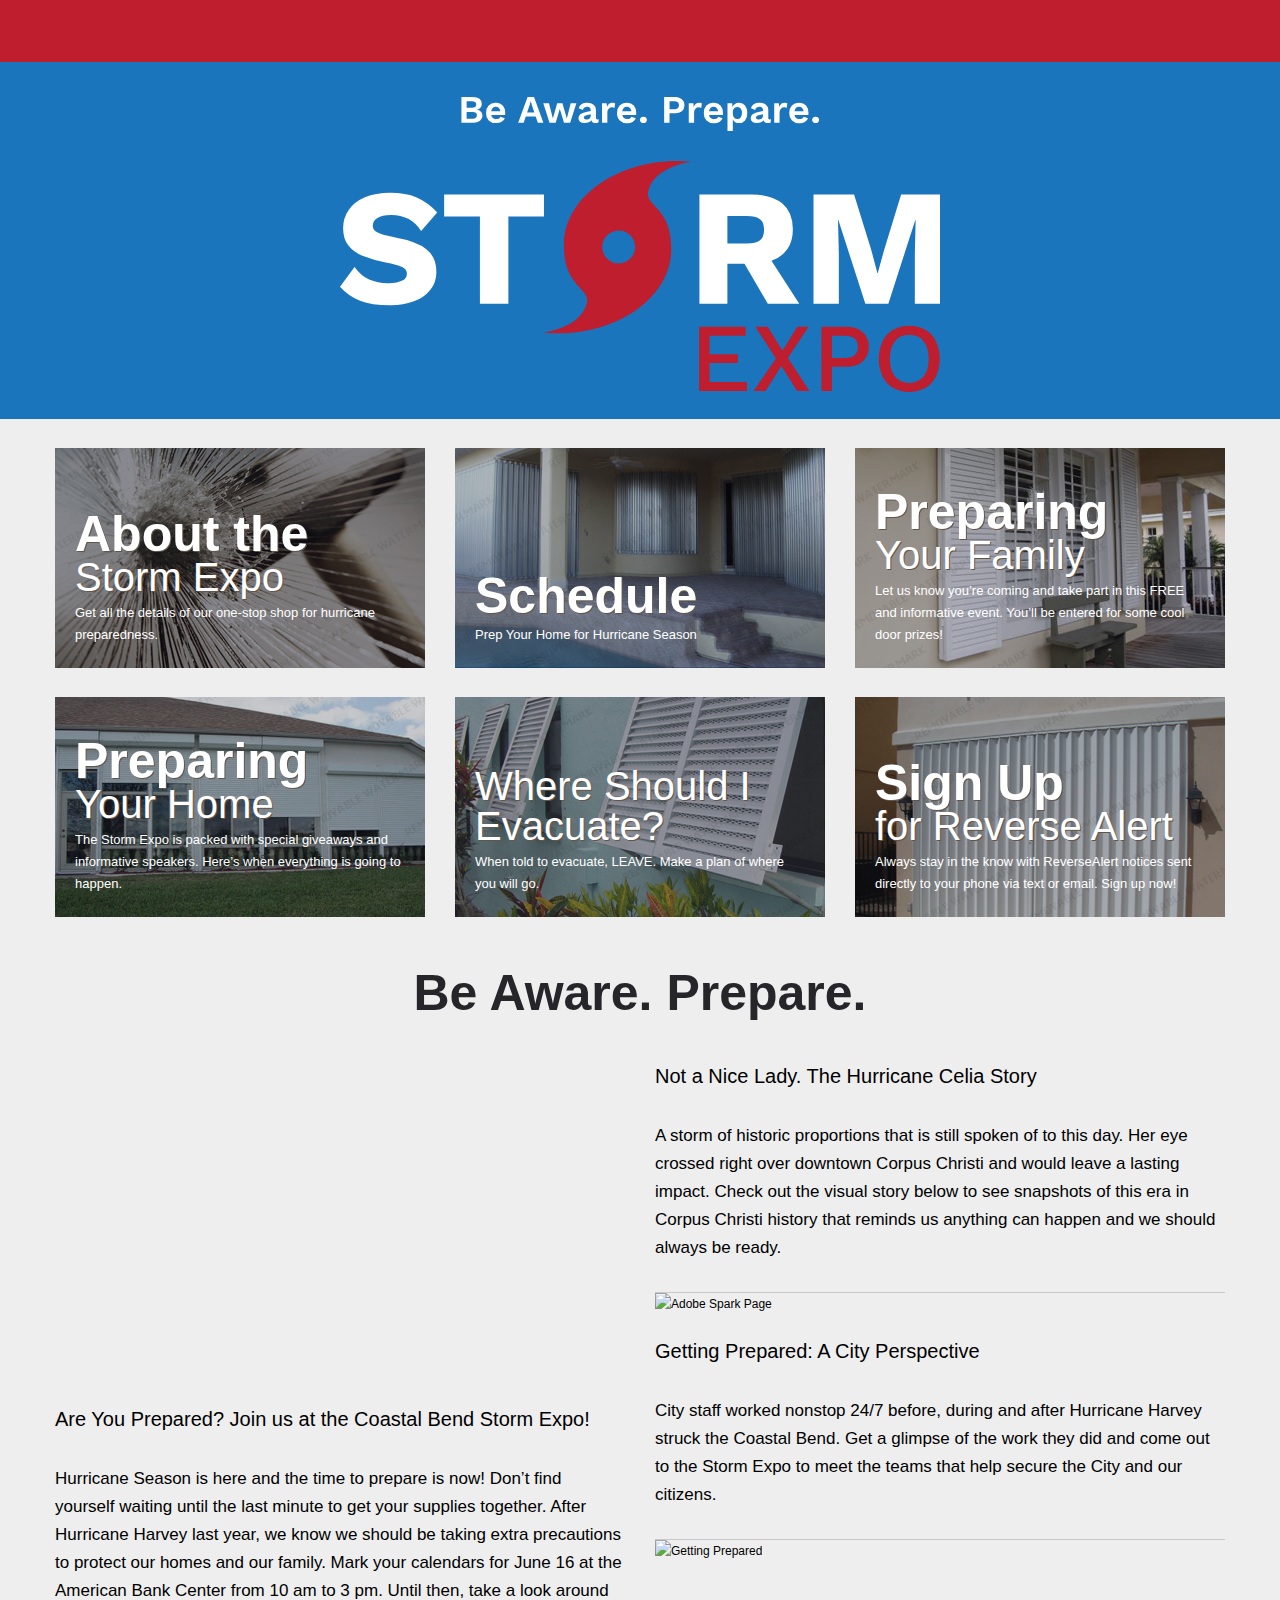
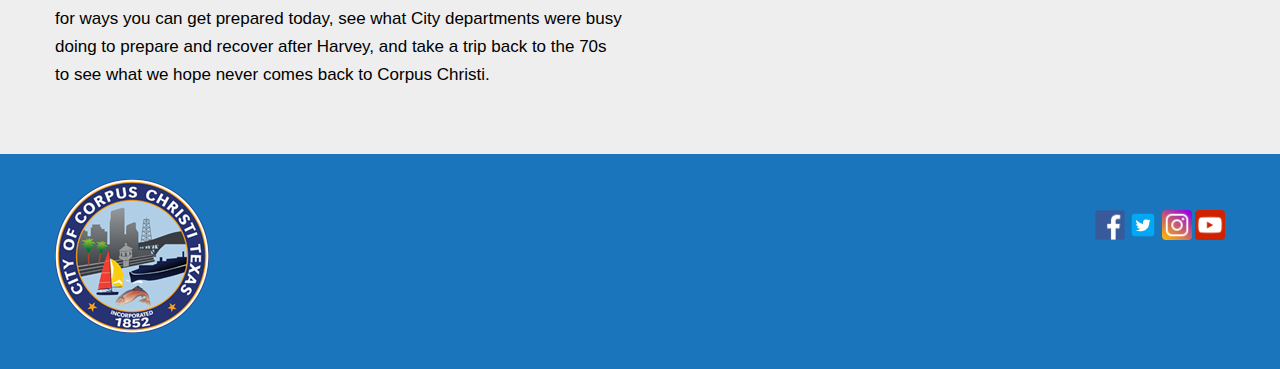
==== index.html @ e353ff1c "fads" ====
<!DOCTYPE html>
<html lang="en">

<head>
    <title>Home</title>
    <meta charset="utf-8">
    <meta name="format-detection" content="telephone=no" />
    <link rel="icon" href="http://www.cctexas.com/favicon/favicon-32x32.png" type="image/x-icon">
    <link rel="shortcut icon" href="http://www.cctexas.com/favicon/favicon-32x32.png" type="image/x-icon" />
    <link rel="stylesheet" href="style.css">
    <link rel="stylesheet" href="css/banner.css">
    <link rel="stylesheet" href="superfish.css">
    <!-- <link rel="stylesheet" href="stuck.css"> -->
    <script src="jquery.js"></script>
    <script src="jquery-migrate-1.2.1.js"></script>
    <script src="jquery.easing.1.3.js"></script>
    <script src="script.js"></script>
    <script src="superfish.js"></script>
    <script src="jquery.mobilemenu.js"></script>
    <script src="jquery.equalheights.js"></script>
    <script src="jquery.ui.totop.js"></script>
    <script src="tmStickUp.js"></script>
    
    

     <script src="all.js"></script>
    <!--[if lt IE 8]>
        <div style=' clear: both; text-align:center; position: relative;'>
            <a href="http://windows.microsoft.com/en-US/internet-explorer/products/ie/home?ocid=ie6_countdown_bannercode">
                <img src="http://storage.ie6countdown.com/assets/100/images/banners/warning_bar_0000_us.jpg" border="0" height="42" width="820" alt="You are using an outdated browser. For a faster, safer browsing experience, upgrade for free today." />
            </a>
        </div>
        <![endif]-->
    <!--[if lt IE 9]>
        <script src="js/html5shiv.js"></script>
        <link rel="stylesheet" type="text/css" media="screen" href="css/ie.css">
        <![endif]-->
</head>
<body class="page-1">
    <!--==============================header=================================-->
    <header>

        <div class="h-top" id="stuck_container">
            <div class="container">
                <div class="row">
                    <div class="grid_12">
<!--                        <img src="top-logo.png" class="toplogo" />-->
                        <nav>
                            <ul class="sf-menu">

                      <!--           <li><a href="index-2.html">Schedule</a></li>
                                <li><a href="index-3.html">Register</a></li>
                                <li><a href="index-3.html">Become an Exhibitor</a></li>
                                <li><a href="index-3.html">Booth Info</a></li> -->
                                <!-- <li><a href="index-4.html">Contacts</a></li> -->
                            </ul>
                        </nav>
                    </div>
                </div>
            </div>
        </div>
        <div class="h-bot">

               <div style="  max-width: 600px; margin: auto; margin-top: -72px;">
                <a href="/"><img src="svglogo.svg" alt="Image description." /></a>
            </div>
                </header>
    <!--=======content================================-->
    <section class="content">
        <div class="container">
            <div class="row block-1">
                <div class="grid_4 box-1 maxheight">
                    <img src="page-1_img-1.jpg" alt="">
                    <div class="inside">
                        <div class="title-3">About the <span>Storm Expo </span></div>
                        <div>Get all the details of our one-stop shop for hurricane preparedness.</div>
                        <a href="about-the-storm-expo.html" class="btn">Read more</a>
                    </div>
                </div>
                <div class="grid_4 box-1 maxheight">
                    <img src="page-1_img-2.jpg" alt="">
                    <div class="inside">
                        <div class="title-3">Schedule  <span></span></div>
                        <div>Prep Your Home for Hurricane Season</div>
                        <a href="schedule.html" class="btn">Read more</a>
                    </div>
                </div>
                <div class="grid_4 box-1 maxheight">
                    <img src="page-1_img-3.jpg" alt="">
                    <div class="inside">
                        <div class="title-3">Preparing     <span>Your Family</span></div>
                        <!-- Do you have everything you need for this hurricane season? -->
                        <div> Let us know you’re coming and take part in this FREE and informative event. You’ll be entered for some cool door prizes!</div>
                        <a href="preparing-your-family.html" class="btn">Read more</a>
                    </div>
                </div>
                <div class="grid_4 box-1 maxheight">
                    <img src="page-1_img-4.jpg" alt="">
                    <div class="inside">
                        <div class="title-3">Preparing <span> Your Home </span></div>
                        <div>The Storm Expo is packed with special giveaways and informative speakers. Here’s when everything is going to happen.</div>
                        <a href="preparing-your-home.html" class="btn">Read more</a>
                    </div>
                </div>
                <div class="test"></div>
                <div class="grid_4 box-1 maxheight">
                    <img src="page-1_img-5.jpg" alt="">
                    <div class="inside">
                        <div class="title-3"><span>Where Should  I Evacuate? </span></div>
                        <div>When told to evacuate, LEAVE. Make a plan of where you will go.</div>
                        <a href="where-should-i-evacuate.html" class="btn">Read more</a>
                    </div>
                </div>
                <div class="grid_4 box-1 maxheight">
                    <img src="page-1_img-6.jpg" alt="">
                    <div class="inside">
                        <div class="title-3">Sign Up <span>for Reverse Alert </span></div>
                        <div>Always stay in the know with ReverseAlert notices sent directly to your phone via text or email. Sign up now!</div>
                        <a href="https://member.everbridge.net/index/892807736721537#/overview" class="btn">Read more</a>
                    </div>
                </div>
            </div>
            <div class="row">
                <div class="grid_12">
                    <h2>Be Aware. Prepare.</h2>
                </div>
                <div class="grid_6">

<iframe width="560" height="315" src="https://www.youtube.com/embed/M7ZDEaUZaE8" frameborder="0" allow="autoplay; encrypted-media" allowfullscreen></iframe>
                    <div class="text-2" style="font-size:  20px;"><br>Are You Prepared? Join us at the Coastal Bend Storm Expo!</div>
                    <div class="text-2">  <br>Hurricane Season is here and the time to prepare is now! Don’t find yourself waiting until the last minute to get your supplies together. After Hurricane Harvey last year, we know we should be taking extra precautions to protect our homes and our family. Mark your calendars for June 16 at the American Bank Center from 10 am to 3 pm. Until then, take a look around for ways you can get prepared today, see what City departments were busy doing to prepare and recover after Harvey, and take a trip back to the 70s to see what we hope never comes back to Corpus Christi.

 </div>
                    <!-- <a href="#" class="btn">Read more</a> -->
                </div>
                <div class="grid_6 top-1">
                     <div class="text-2" style="font-size:  20px;">Not a Nice Lady. The Hurricane Celia Story</div>
                    <div class="text-2"><br>A storm of historic proportions that is still spoken of to this day. Her eye crossed right over downtown Corpus Christi and would leave a lasting impact. Check out the visual story below to see snapshots of this era in Corpus Christi history that reminds us anything can happen and we should always be ready.</div>
                 <br>
                    <div class="bord-1"></div>

                    <script id="asp-embed-script" data-zindex="1000000" type="text/javascript" charset="utf-8" src="https://spark.adobe.com/page-embed.js"></script><a class="asp-embed-link" href="https://spark.adobe.com/page/d93nV3xFquW33/" target="_blank"><img src="https://spark.adobe.com/page/d93nV3xFquW33/embed.jpg?buster=1527791159314" alt="Adobe Spark Page" style="width:100%" border="0" /></a>

                    <br><br>

                       <div class="text-2" style="font-size:  20px;">Getting Prepared: A City Perspective</div>
                    <div class="text-2"><br>City staff worked nonstop 24/7 before, during and after Hurricane Harvey struck the Coastal Bend. Get a glimpse of the work they did and come out to the Storm Expo to meet the teams that help secure the City and our citizens.</div>
                 <br>
                    <div class="bord-1"></div>
                    <script id="asp-embed-script" data-zindex="1000000" type="text/javascript" charset="utf-8" src="https://spark.adobe.com/page-embed.js"></script><a class="asp-embed-link" href="https://spark.adobe.com/page/zUa43ykpiV6RG/" target="_blank"><img src="https://spark.adobe.com/page/zUa43ykpiV6RG/embed.jpg?buster=1527803404129" alt="Getting Prepared" style="width:100%" border="0" /></a>

 
                    <!-- <a href="#" class="btn">Read more</a> -->
                </div>
            </div>
        </div>
    </section>
    <!--=======footer=================================-->
    <footer>
        <div class="container">
            <div class="row">
                <div class="grid_12">
                    <div class="fright">
                        <ul class="f-list" >
              <!--               <li class="current"><a href="index.html">Schedule</a></li>
                            <li><a href="index-1.html">Register</a></li>
                            <li><a href="index-2.html">Become an Exhibitor</a></li>
                            <li><a href="index-3.html">Booth Info</a></li> -->
                            
                        </ul>
                        <ul class="social-icons clearfix">
                            <img style="width: 30px; height:  30px;" src="2000px-F_icon.svg.png">
                            <img style="width: 30px; height:  30px;" src="twitter-icon.png">
                            <img style="width: 30px; height:  30px;" src="instagram-icon.png">
                            <img style="width: 30px; height:  30px;" src="youtube-icon.png">

                            <!-- <img src="facebook-icon.png"> -->
                         <!--    <li><a class="facebook" href="#"><i class="fa fa-facebook"></i></a></li>
                            <li><a class="twitter" href="#"><i class="fa fa-twitter"></i></a></li>
                            <li><a class="rss" href="#"><i class="fa fa-rss"></i></a></li> -->
                        </ul>
                    </div>
                    <div class="fleft">
                        <div class="footerlogo"></div>
                    </div>
                </div>
            </div>
        </div>
        </div>
    </footer>

</html>
---- style.css ----
@import "grid.css";
@import "font-awesome.css";
/*@import url(//fonts.googleapis.com/css?family=Roboto:400,100,300,400,400italic,500,700,900);*/

:root {
  --blue: #1b75bc;
  --red: #be1e2d;
}
html,
body {
  background: #1b75bc;
  font: 12px/22px Arial, sans-serif;
  font-family: 'Roboto', sans-serif;
  color: #000;
  min-width: 300px;
}
* {
  -webkit-text-size-adjust: none;
}
a {
  color: inherit;
  text-decoration: none;
  -webkit-transition: all 0.6s ease;
  transition: all 0.6s ease;
}
a:hover {
  text-decoration: none;
}
a[href^="tel:"] {
  color: inherit;
  text-decoration: none;
}
.a-hov {
  transition: all 0.4s ease;
}
.a-hov:hover {
  color: #a47d4b;
}
.text-2 a:hover {
  color: #262529;
}
ul li a {
  transition: all 0.4s ease;
}
h2 {
  text-align: center;
  font-size: 50px;
  line-height: 40px;
  font-weight: bolder;
  color: #262529;
  padding-top: 53px;
  padding-bottom: 49px;
}
.title-1 {
  font-size: 70px;
  line-height: 74px;
  font-weight: 300;
  color: #fff;
  text-shadow: 1px 1px #625649;
}
.title-1 span {
  color: #dbb686;
}
.title-2 {
  font-size: 50px;
  line-height: 54px;
  font-weight: 300;
  color: #fff;
  text-shadow: 1px 1px #625649;
}
.title-3 {
  font-size: 50px;
  line-height: 46px;
  font-weight: 700;
  color: #fff;
  text-shadow: 1px 1px #625649;
  padding-bottom: 5px;
}
.title-3 span {
  font-weight: bold;
  font-size: 40px;
  line-height: 40px;
  display: block;
  font-weight: 300;
}
.text-1 {
  color: #262529;
}
.text-2 {
  font-size: 17px;
  line-height: 28px;
  color: #000;
  padding-bottom: 4px;
}
.link {
  display: inline-block;
  color: #a47d4b;
  margin-top: 8px;
}
.link:hover {
  text-decoration: underline;
}
.title-1 + .title-2 {
  margin-top: 11px;
}
p + .text-2 {
  padding-top: 20px;
}
.page-1 h2 {
  padding-top: 56px;
  padding-bottom: 49px;
}
img + .text-2 {
  padding-top: 21px;
}
.text-2 + .text-1 {
  margin-top: -7px;
}
.btn {
  display: inline-block;
  transition: all 0.4s ease;
  padding: 15px 17px;
  line-height: 19px;
  color: #fff;
  font-size: 17px;
  font-weight: 900;
  vertical-align: middle;
  text-align: center;
  text-shadow: 1px 1px #92422c;
  background: var(--blue);
  margin-top: 25px;
}
.btn:hover {
  background: var(--red);
  /* text-shadow: 1px 1px #262529; */
}
.list li {
  margin-top: 19px;
}
.list li a {
  color: #262529;
  padding-left: 16px;
  position: relative;
  font-size: 14px;
}
.list li a:after {
  position: absolute;
  content: "\f101";
  font-size: 14px;
  color: #777777;
  left: 0px;
  top: 3px;
  display: inline-block;
  font-family: FontAwesome;
  font-style: normal;
  font-weight: normal;
  line-height: 1;
  -webkit-font-smoothing: antialiased;
  -moz-osx-font-smoothing: grayscale;
  -webkit-transition: all 0.6s ease;
  transition: all 0.6s ease;
}
.list li + li {
  margin-top: 8px;
}
.list li a:hover {
  color: #a47d4b;
}
.list li a:hover:after {
  color: #a47d4b;
}
/*auxiliary*/
.img-ind {
  float: left;
  margin-right: 29px;
  margin-top: 8px;
}
.wrapper {
  width: 100%;
  position: relative;
}
.extra-wrap {
  overflow: hidden;
}
.grid_inside {
  margin: 0 -10px;
}
.aligncenter {
  text-align: center !important;
}
.alignleft {
  text-align: left !important;
}
.it {
  font-style: italic;
  display: inline-block;
}
.fleft {
  float: left;
}
.fright {
  float: right;
}
.h-underline:hover {
  text-decoration: underline;
}
.underline {
  text-decoration: underline;
}
.upp {
  text-transform: uppercase;
}
.transition {
  transition: all 0.4s ease;
}
.clearfix {
  *zoom: 1;
}
.clearfix:before,
.clearfix:after {
  display: table;
  content: "";
  line-height: 0;
}
.clearfix:after {
  clear: both;
}
.pad-left {
  padding-left: 30px;
}
p {
  padding-bottom: 22px;
}
.bord-1 {
  border-bottom: 1px solid #c9c9c9;
  padding-top: 4px;
}
.bord-1 + .text-2 {
  padding-top: 21px;
}
/************Header************/

.toplogo{
    
    width: 200px;
    padding-top: 16px;
}

.footerlogo{
    background-image: url(footer-logo.png); 
      margin-top: 25px;
  
    width: 160px;
    height: 160px;
    
    background-repeat: no-repeat;
}
header {
  /*background: url(bg-1.jpg) center 0 no-repeat;*/
  /*background: url(tropical-cyclone-catarina-1167137_1920.jpg) center 0 no-repeat;*/

  background: url(giphy-downsized-large.gif) center   no-repeat;
/*    background-position: 0px;*/
   
/*    background-position-y: top;*/
/*    background-position-y: bottom;*/
/*    background-position-y: right;*/
/*    background-position-y: left;*/
/*    background-position: top 45px bottom 0px;*/
     
  background-size: 100% auto;
}
.h-top {
  /*background: url(opac-1.png) 0 0 repeat;*/
  padding-bottom: 24px;
background-color: #be1e2d;
  .transition: all .4s ease;
}
.h-bot {
  height: 100px;
  text-align: center;
   padding-top: 107px; 
   padding-bottom: 150px; 
  /*margin-top: -700px;*/
}
h1 { transition: all .4s ease;}
h1,
.f-logo {
  display: block;
  margin-top: 18px;
  float: left;
  font-weight: 900;
  font-size: 54px;
  line-height: 52px;
  color: #fff;
}
h1 span,
.f-logo span {
  display: block;
  font-size: 30px;
  line-height: 30px;
  text-transform: uppercase;
  font-weight: 300;
}
.isStuck h1 {
  height: 0;
  overflow: hidden;
}
.isStuck nav {
  float: none;
  width: 100%;
  text-align: center;
  margin-top: 5px;
}
.isStuck.h-top {
  padding-bottom: 5px;
}
/************Content***********/
.content {
  background: #eeeeee;
  padding-bottom: 61px;
}
.block-1 {
  /*margin-top: -142px;*/
  margin-top: 0;
}
.box-1 {
  margin-top: 29px;
  position: relative;
  overflow: hidden;
}
.box-1 img {
  width: 100%;
}
.box-1 .inside {
  position: absolute;
  bottom: -77px;
  left: 0;
  right: 0;
  padding: 0 20px 20px 20px;
  font-size: 13px;
  line-height: 22px;
  color: #fff;
  -webkit-transition: all 0.6s ease;
  transition: all 0.6s ease;
}
.box-1 .inside .btn {
  margin-top: 28px;
  border: 1px solid #fff;
  vertical-align: middle;
  text-align: center;
  text-shadow: 1px 1px #92422c;
  /*background: #be1e2d;*/
  background: #1b75bc;
}
.box-1 .inside .btn:hover {
  box-shadow: 4px 4px 4px 1px #92422c;
  text-shadow: 3px 3px #92422c;
}
.box-1 .inside .title-3,
.box-1 .inside .title-3 span {
  -webkit-transition: all 0.6s ease;
  transition: all 0.6s ease;
}
.box-1 .abs {
  content: '';
  position: absolute;
  left: 0px;
  right: 0px;
  bottom: 0px;
  top: 500px;
  /*background: #1b75bc;*/
  background: #be1e2d;
  transition: top .9s ease;
}
.box-1:hover .inside {
  bottom: 0px;
}
.box-1:hover .inside .title-3,
.box-1:hover .inside .title-3 span {
  display: inline-block;
  font-weight: 500;
  font-size: 30px;
  line-height: 38px;
}
.box-1:hover .abs {
  top: 0px;
}
.testimonial_item {
  padding-left: 19px;
  font-size: 12px;
  line-height: 22px;
  color: #777777;
  font-style: italic;
  position: relative;
  padding-top: 30px;
}
.testimonial_item:after {
  content: "“";
  position: absolute;
  left: 0px;
  top: 0px;
  font-size: 72px;
  line-height: 72px;
  color: #a47d4b;
  font-style: normal;
}
.testimonial_item .text-2 {
  font-style: normal;
  padding-top: 10px;
}
.testimonial_item + .testimonial_item {
  margin-top: 18px;
}
.box-2 img {
  width: 100%;
}
.products {
  margin-top: -15px;
}
.products > div {
  margin-top: 23px;
}
.projects {
  margin-top: -33px;
}
.projects > .proj_item {
  margin-top: 33px;
}
/************Footer************/
footer {
  padding-bottom: 30px;
}
.f-logo {
  color: #fff;
  margin-top: 52px;
  margin-bottom: 3px;
  float: none;
}
.f-logo span {
  font-weight: 400;
}
.f-list {
  margin-top: 56px;
}
.f-list li {
  display: inline-block;
  font-size: 20px;
  line-height: 25px;
  color: #262529;
  margin-left: 22px;
  font-weight: 400;
}
.f-list li.current,
.f-list a:hover {
  text-decoration: underline;
}
.social-icons {
  text-align: right;
  position: relative;
  margin-top: 22px;
}
.social-icons li {
  display: inline-block;
  margin-left: 7px;
}
.social-icons a {
  text-decoration: none;
  display: block;
  transition: all 0.2s ease-out;
  width: 50px;
  height: 50px;
  text-align: center;
  background: var(--red);
}
.social-icons li i {
  line-height: 52px;
  font-size: 30px;
  color: #fff;
  vertical-align: middle;
  display: inline-block;
  /* text-shadow: 1px 1px #252428; */
}
.social-icons li:hover a {
  background: var(--blue);
  transform: scale(-1, 1);
  -ms-transform: scale(-1, 1);
  -webkit-transform: scale(-1, 1);
}
.social-icons li:hover a i {
  transform: scale(-1, 1);
  -ms-transform: scale(-1, 1);
  -webkit-transform: scale(-1, 1);
  /* text-shadow: 1px 1px #92422c; */
}
/*toTop*/
#toTop {
  display: none;
  text-decoration: none;
  position: fixed;
  cursor: pointer;
  overflow: hidden;
  width: 28px;
  height: 18px;
  border: none;
  z-index: 20;
  margin-right: -670px !important;
  right: 50%;
  bottom: 20px;
  color: #bb5539;
}
#toTop:after {
  content: "\f077";
  display: inline-block;
  font-family: FontAwesome;
  font-style: normal;
  font-weight: normal;
  line-height: 18px;
  font-size: 32px;
  -webkit-font-smoothing: antialiased;
  -moz-osx-font-smoothing: grayscale;
  position: relative;
  transition: all 0s ease;
  color: inherit;
}
#toTop:hover {
  color: #2f2e33;
}
#toTop:active,
#toTop:focus {
  outline: none;
}
/*touch-touch*/
.magnifier {
  position: relative;
  display: block;
  background: url(magnifier.png) center center no-repeat #000000;
  margin-bottom: 23px;
}
.magnifier img {
  -webkit-transition: all 0.5s ease;
  -moz-transition: all 0.5s ease;
  -o-transition: all 0.5s ease;
  transition: all 0.5s ease;
}
.magnifier:hover img {
  opacity: 0.4;
}
/*contacts*/
.map_wrapper .address {
  margin-top: 3px;
  width: 100%;
  float: left;
}
.map_wrapper .address .fleft:first-child {
  width: 200px;
  color: #262529;
}
.map_wrapper .address .fleft {
  min-width: 200px;
}
.map_wrapper .address .fleft i {
  font-size: 30px;
  line-height: 30px;
  color: #ae8c61;
  float: left;
  margin-right: 14px;
  margin-top: 4px;
}
.map_wrapper .address + .address {
  margin-top: 14px;
}
.map_wrapper .address span {
  display: inline-block;
  width: 66px;
  margin-left: 3px;
}
.map_wrapper .address span.e-mail {
  display: inline-block;
  width: auto;
}
.map_wrapper .address span.e-mail a {
  display: inline-block;
  margin-left: 13px;
  color: #a47d4b;
}
.map_wrapper .address span.e-mail a:hover {
  text-decoration: underline;
}
.map_wrapper dt {
  padding-bottom: 16px;
}
.map_wrapper dl.address dd span {
  text-align: left;
}
#map_canvas {
  width: 100%;
  height: 499px;
  margin-top: 6px;
  margin-bottom: 25px;
}
#contact-form {
  position: relative;
  margin-top: 8px;
}
#contact-form label {
  display: inline-block;
  position: relative;
  min-height: 60px;
  width: 100%;
}
#contact-form label input,
#contact-form label textarea {
  -webkit-box-sizing: border-box;
  -moz-box-sizing: border-box;
  -ms-box-sizing: border-box;
  -o-box-sizing: border-box;
  box-sizing: border-box;
  position: relative;
  float: left;
  border-radius: 0;
  outline: none;
  box-shadow: none;
  width: 100%;
  font: 12px/18px Arial, sans-serif;
  font-family: 'Roboto', sans-serif;
  color: #777777;
  background: #ffffff;
  border: 1px solid #cbcbcb;
  -webkit-appearance: none;
}
#contact-form label input {
  height: 47px;
  padding: 14px 7px 13px 14px;
  outline: none;
  width: 100%;
}
#contact-form label textarea {
  height: 458px;
  overflow: auto;
  width: 100%;
  padding: 14px 7px 13px 14px;
  margin: 0px;
  resize: none;
}
.form_buttons a {
  margin-top: 31px;
  float: right;
}
#contact-form span {
  display: block;
}
#contact-form ._placeholder {
  position: absolute;
  /*!*/
  left: 0;
  right: 0;
  top: 0;
  bottom: 0;
  cursor: text;
  width: 100% !important;
  padding: 14px 7px 13px 14px;
  opacity: .99;
  display: block;
  width: 100%;
  font: 12px/18px Arial, sans-serif;
  font-family: 'Roboto', sans-serif;
  color: #777777;
  -webkit-box-sizing: border-box;
  -moz-box-sizing: border-box;
  -ms-box-sizing: border-box;
  -o-box-sizing: border-box;
  box-sizing: border-box;
}
#contact-form ._placeholder.focused {
  opacity: .4;
}
#contact-form ._placeholder.hidden {
  display: none;
}
#contact-form .message {
  width: 100%;
}
#contact-form .error-message,
#contact-form .empty-message {
  height: 0;
  overflow: hidden;
  font: 10px/20px Arial;
  -webkit-transition: 0.3s ease-in height;
  -moz-transition: 0.3s ease-in height;
  -o-transition: 0.3s ease-in height;
  transition: 0.3s ease-in height;
  position: absolute;
  right: 10px;
  top: 0;
}
#contact-form .message .error-message,
#contact-form .message .empty-message {
  right: 3px;
}
#contact-form .invalid .error-message,
#contact-form .empty .empty-message {
  height: 20px;
}
#contact-form .success-message {
  position: absolute;
  overflow: hidden;
  height: 0;
  left: 0;
  top: 0;
  -webkit-box-sizing: border-box;
  -moz-box-sizing: border-box;
  box-sizing: border-box;
  -webkit-box-shadow: none;
  -moz-box-shadow: none;
  box-shadow: none;
  z-index: 10;
  text-align: center;
  -webkit-transition: all 0.7s linear;
  -moz-transition: all 0.7s linear;
  -o-transition: all 0.7s linear;
  transition: all 0.7s linear;
  padding: 0px 0;
  width: 100%;
  font: 12px/18px Arial, sans-serif;
  font-family: 'Roboto', sans-serif;
  color: #777777;
  background: #ffffff;
}
#contact-form.success .success-message {
  padding: 84px 0;
  border: 1px solid #cbcbcb;
  -webkit-transition: all 0.7s linear;
  -moz-transition: all 0.7s linear;
  -o-transition: all 0.7s linear;
  transition: all 0.7s linear;
}
/*--- contact_form end------*/
@media only screen and (max-width: 995px) {
  #contact-form label {
    display: block;
    width: 100%;
  }
  #contact-form label textarea {
    width: 100%;
  }
  #contact-form fieldset.fleft {
    width: 100%;
  }
  #contact-form fieldset.fright {
    width: 100%;
  }
  #map_canvas {
    width: 100%;
  }
  #contact-form .error-message,
  #contact-form .empty-message {
    right: 3px;
  }
  .map_wrapper .address span {
    width: 70px;
  }
}
@media only screen and (max-width: 767px) {
  #contact-form .success {
    left: 0;
    right: 0;
  }
  #contact-form label textarea {
    height: 200px;
  }
  #contact-form label.message ._placeholder {
    height: 200px;
  }
  #map_canvas {
    height: 200px;
  }
}
/*==================================RESPONSIVE LAYOUTS===============================================*/
@media (min-width: 1220px) {
  .container {
    padding: 0;
  }
}
@media only screen and (max-width: 1400px) {
  header {
    background-size: auto auto;
  }
}
@media only screen and (max-width: 1220px) {
  .box-1 {
    width: 46% !important;
    margin-left: 2%;
    margin-right: 2%;
  }
  .img-ind {
    margin-bottom: 20px;
  }
}
@media only screen and (max-width: 995px) {
  .w1 {
    width: 45%;
  }
}
@media only screen and (max-width: 767px) {
  .box-1 {
    width: 100% !important;
    margin-left: 0;
    margin-right: 0;
  }
  .title-1 {
    font-size: 37px;
    line-height: 39px;
  }
  .title-2 {
    font-size: 30px;
    line-height: 34px;
  }
  .top-1 {
    margin-top: 40px;
  }
  .f-list li {
    margin-left: 10px;
  }
  .box-2 img {
    width: 46%;
    margin-right: 20px;
    float: left;
  }
  .box-2 .text-2 {
    padding-top: 0;
  }
  .box-2 + .box-2 {
    margin-top: 40px;
  }
  .products > div {
    margin-top: 35px;
  }
}
@media only screen and (max-width: 479px) {
  .title-3,
  .title-3 span,
  .box-1:hover .inside .title-3,
  .box-1:hover .inside .title-3 span {
    display: inline-block;
    font-weight: 500;
    font-size: 24px;
    line-height: 24px;
  }
  .box-1 .inside {
    font-size: 12px;
    line-height: 14px;
  }
  .box-1 .inside .btn {
    line-height: 30px;
    margin-top: 15px;
    padding: 1px 17px;
  }
  .box-1 .inside {
    bottom: -54px;
  }
  .f-list li {
    font-size: 12px;
  }
  .f-list li {
    margin-left: 5px;
  }
}
/*Core variables and mixins*/


.border {
      border: 1px solid #000;
}
GET | 302 | ? ms | GitHub.com
GET | 200 | ? ms

.test {
}

footer ul li a {
    color: white;
}
---- css/banner.css ----
.parallelogram {
	width: 100px;
	height: 50px;
	transform: skew(20deg);
	background: #555;
}
---- superfish.css ----
nav { 
	position:relative; 
    float: right;
	margin-top: 38px;
	transition: all .4s ease;
}

.sf-menu ul {position:absolute; top:-999px; display:none; transition:all .4s ease;}
.sf-menu li { 
	/*position:relative;*/
}
.sf-menu > li {float: left; }
	.sf-menu a {
		text-decoration: none;
		color: #fff;
	}
		.sf-menu a:hover {text-decoration: none;}

/*================================>> 1 Level <<========================================*/

.sf-menu > li > a {
	display: inline-block;
    position: relative;
	vertical-align: middle;
	line-height: 45px;
	font-size: 20px;
}


.sf-menu > li {
	display: block;
	position: relative;
	margin-left: 25px;
}

	.sf-menu > li > a:hover, 
	.sf-menu > li.current > a, 
	.sf-menu > li.sfHover > a {
		color: #dbb686;
	}

	.sf-menu > li > a.sf-with-ul:after {
		position: absolute;
		bottom: -1px;
		display: inline-block;
		content: "\f107";
		right: 50%;
		margin-right: -7px;
		font-family: FontAwesome;
		font-style: normal;
		font-weight: normal;
		line-height: 1;
		-moz-osx-font-smoothing: grayscale;
		text-decoration: none !important;
		height: 19px;
		overflow: hidden;
		width: 12px;
	}


/*================================>> 2 Level <<========================================*/

.sf-menu > li > ul, 
.sf-menu > li.sfHover > ul {
	left: -34px;
	top: 86px;
	width: 253px;
	z-index:99;
	text-align: left;
	background: #191a1f;
	padding-left: 0px;
	padding-right: 0px;
}

.sf-menu > li > ul li { 
	display: block;
}
.sf-menu > li > ul > li + li a {
	border-top: 1px solid #2c2d31;
}
.sf-menu > li > ul > li a {
	display: inline-block;
	line-height: 38px;
	font-size: 13px;
	display: block;
	position: relative;
	padding-left: 16px;
	padding-left: 16px;
}
.sf-menu li li a:hover, 
.sf-menu li.sfHover li.sfHover>a,
.sf-menu li li:hover span,
.sf-menu li.sfHover li.sfHover span { 
	text-decoration: none;
	color: #bb5539;
}
	.sf-menu > li > ul > li > a.sf-with-ul:after {
		position: absolute;
		top: 13px;
		display: inline-block;
		content: "\f107";
		right: 13px;
		font-family: FontAwesome;
		font-style: normal;
		font-weight: normal;
		line-height: 1;
		-webkit-font-smoothing: antialiased;
		-moz-osx-font-smoothing: grayscale;
		margin-left: 10px;
}
/*================================>> 3 Level <<========================================*/

.sf-menu li li ul {
	left: 0;
	top: 0px;
	z-index:99;
	text-align: left;
	position: relative;
}
.sf-menu li li li a { padding-left: 40px; border-top: 1px solid #2c2d31;}

/*==================================RESPONSIVE LAYOUTS===============================================*/

@media only screen and (max-width: 995px) {
	.sf-menu > li { margin-left: 0;}
	.sf-menu > li > a { padding: 0 10px;}
}

@media only screen and (max-width: 767px) {
	.sf-menu { display:none; }


	nav select {
		height: 32px;
		border: 1px solid #bb5539;
		font-size: 14px;
		line-height: 24px;
		color: #fff;
		background: #bb5539;
		width:100%;
	    outline: none;
		font-weight: normal;
		margin-bottom: 0px;
		margin-top: 10px;
		margin-bottom: 10px;
		font-weight: bold;
		padding-left: 10px;
		padding-right: 10px;
	}
	nav select option:first-child {
		color:#ffffff;
	}
	header nav, h1 {float: none;}
}

@media only screen and (max-width: 479px) {

}
---- stuck.css ----
#stuck_container {
	
		-webkit-transition: all 0.4s ease;
		-moz-transition: all 0.4s ease;
		-ms-transition: all 0.4s ease;
		-o-transition: all 0.4s ease;
		transition: all 0.4s ease;
}

.isStuck {
	
		-webkit-transition: all 0.2s ease;
		-moz-transition: all 0.2s ease;
		-ms-transition: all 0.2s ease;
		-o-transition: all 0.2s ease;
		transition: all 0.2s ease;
	box-shadow: 5px 1px 5px rgba(0,0,0,0.5);
}
.isStuck .menuBox {
	margin: 0;

	-webkit-transition: all 0.4s ease;
	-moz-transition: all 0.4s ease;
	-ms-transition: all 0.4s ease;
	-o-transition: all 0.4s ease;
	transition: all 0.4s ease;
}

@media (max-width: 767px) {
	#stuck_container {
		position: relative !important;
		box-shadow: none;
		
	}
	.pseudoStickyBlock {
		height: 0 !important;
	}
}
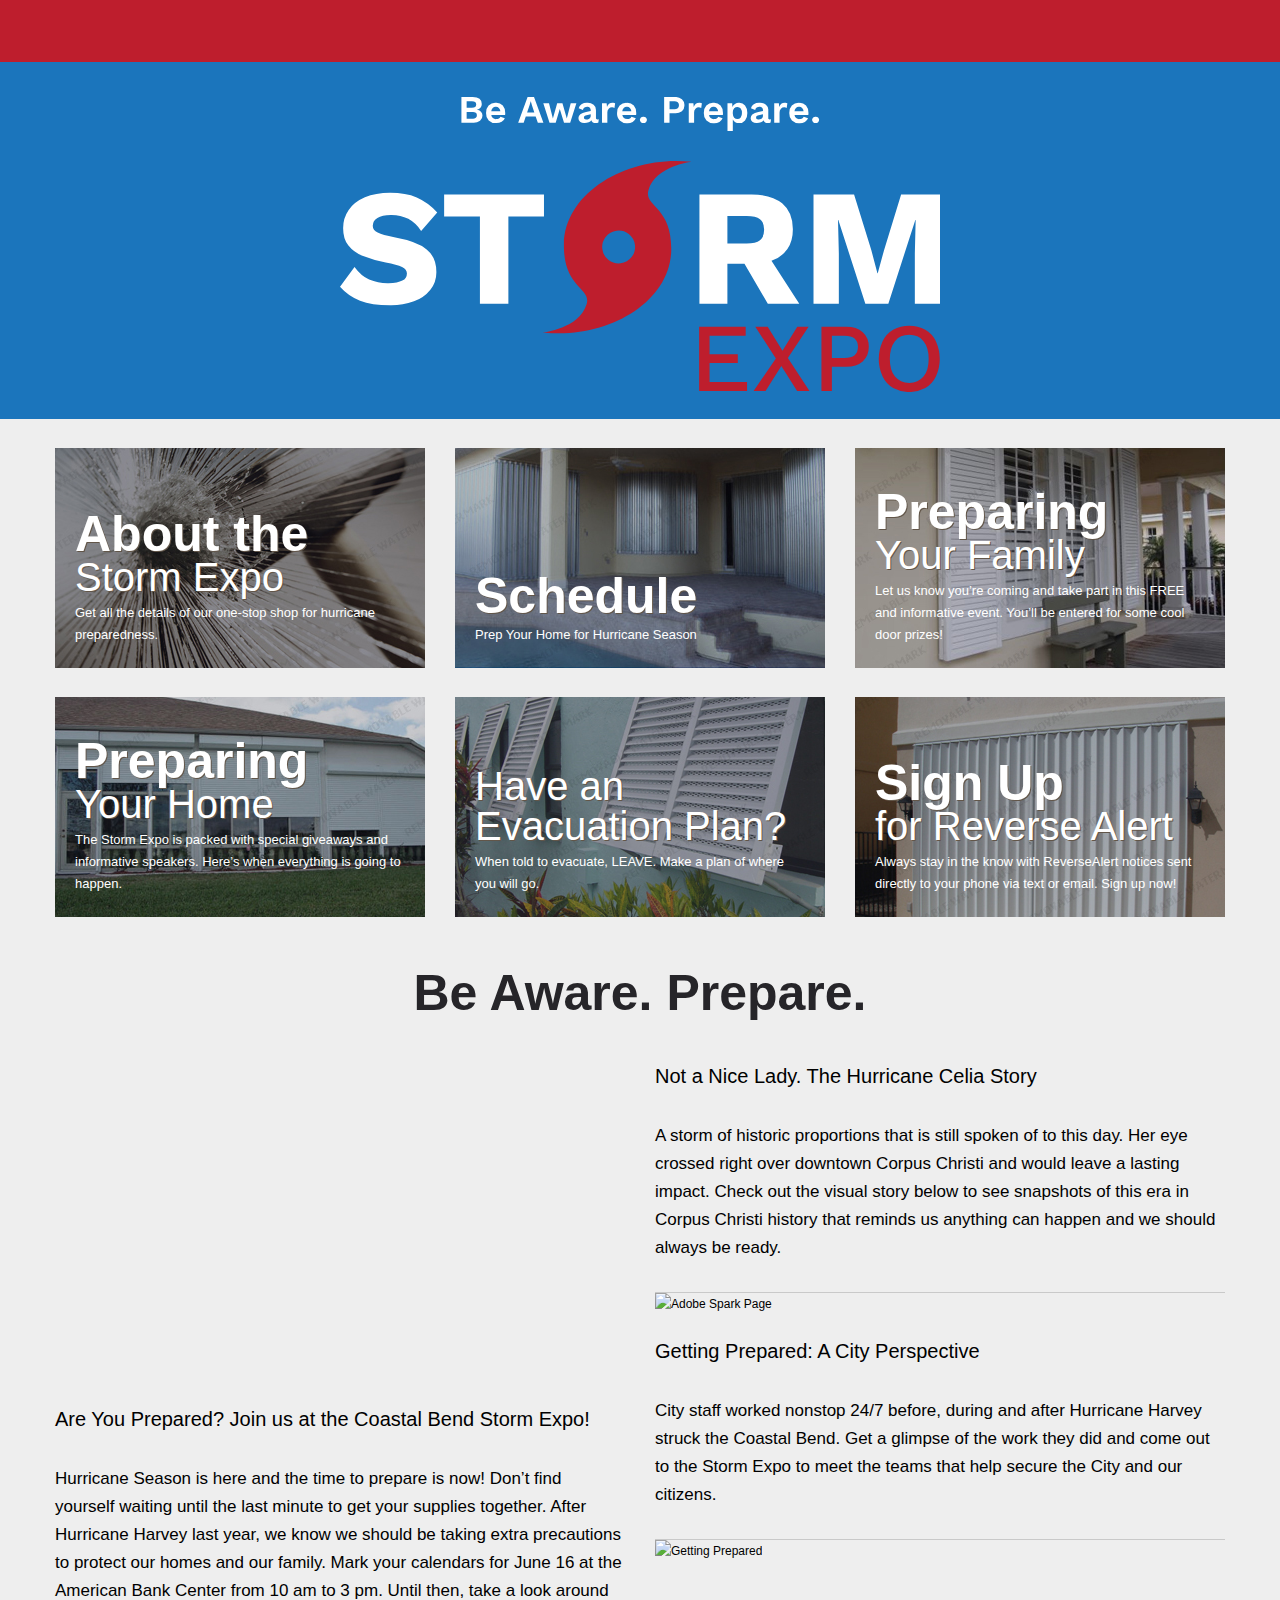
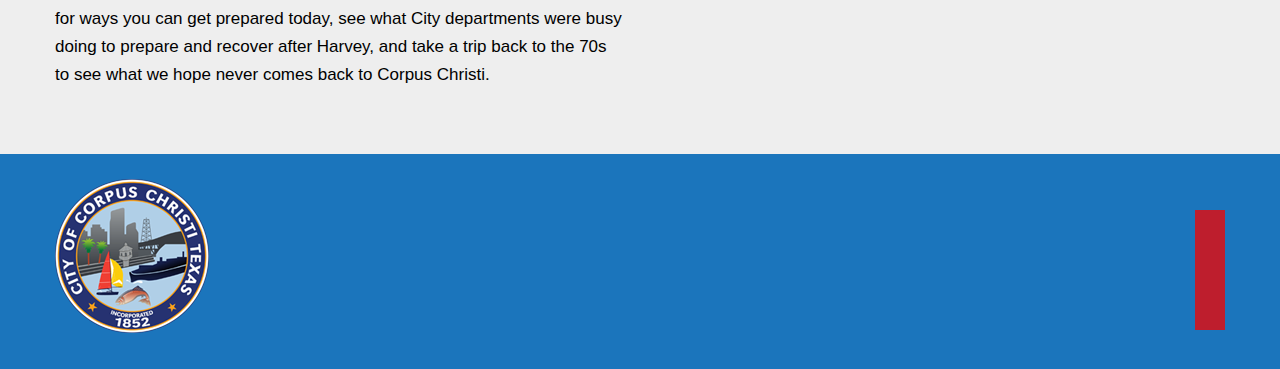
==== commit 851304c2: "fasdfds" ====
--- a/index.html
+++ b/index.html
@@ -106,7 +106,7 @@
                 <div class="grid_4 box-1 maxheight">
                     <img src="page-1_img-5.jpg" alt="">
                     <div class="inside">
-                        <div class="title-3"><span>Where Should  I Evacuate? </span></div>
+                        <div class="title-3"><span>Have an Evacuation Plan?  </span></div>
                         <div>When told to evacuate, LEAVE. Make a plan of where you will go.</div>
                         <a href="where-should-i-evacuate.html" class="btn">Read more</a>
                     </div>
@@ -169,10 +169,10 @@
                             
                         </ul>
                         <ul class="social-icons clearfix">
-                            <img style="width: 30px; height:  30px;" src="2000px-F_icon.svg.png">
-                            <img style="width: 30px; height:  30px;" src="twitter-icon.png">
-                            <img style="width: 30px; height:  30px;" src="instagram-icon.png">
-                            <img style="width: 30px; height:  30px;" src="youtube-icon.png">
+                            <a hre<img style="width: 30px; height:  30px;" src="2000px-F_icon.svg.png">
+                            <a hre<img style="width: 30px; height:  30px;" src="twitter-icon.png">
+                            <a hre<img style="width: 30px; height:  30px;" src="instagram-icon.png">
+                            <a hre<img style="width: 30px; height:  30px;" src="youtube-icon.png">
 
                             <!-- <img src="facebook-icon.png"> -->
                          <!--    <li><a class="facebook" href="#"><i class="fa fa-facebook"></i></a></li>
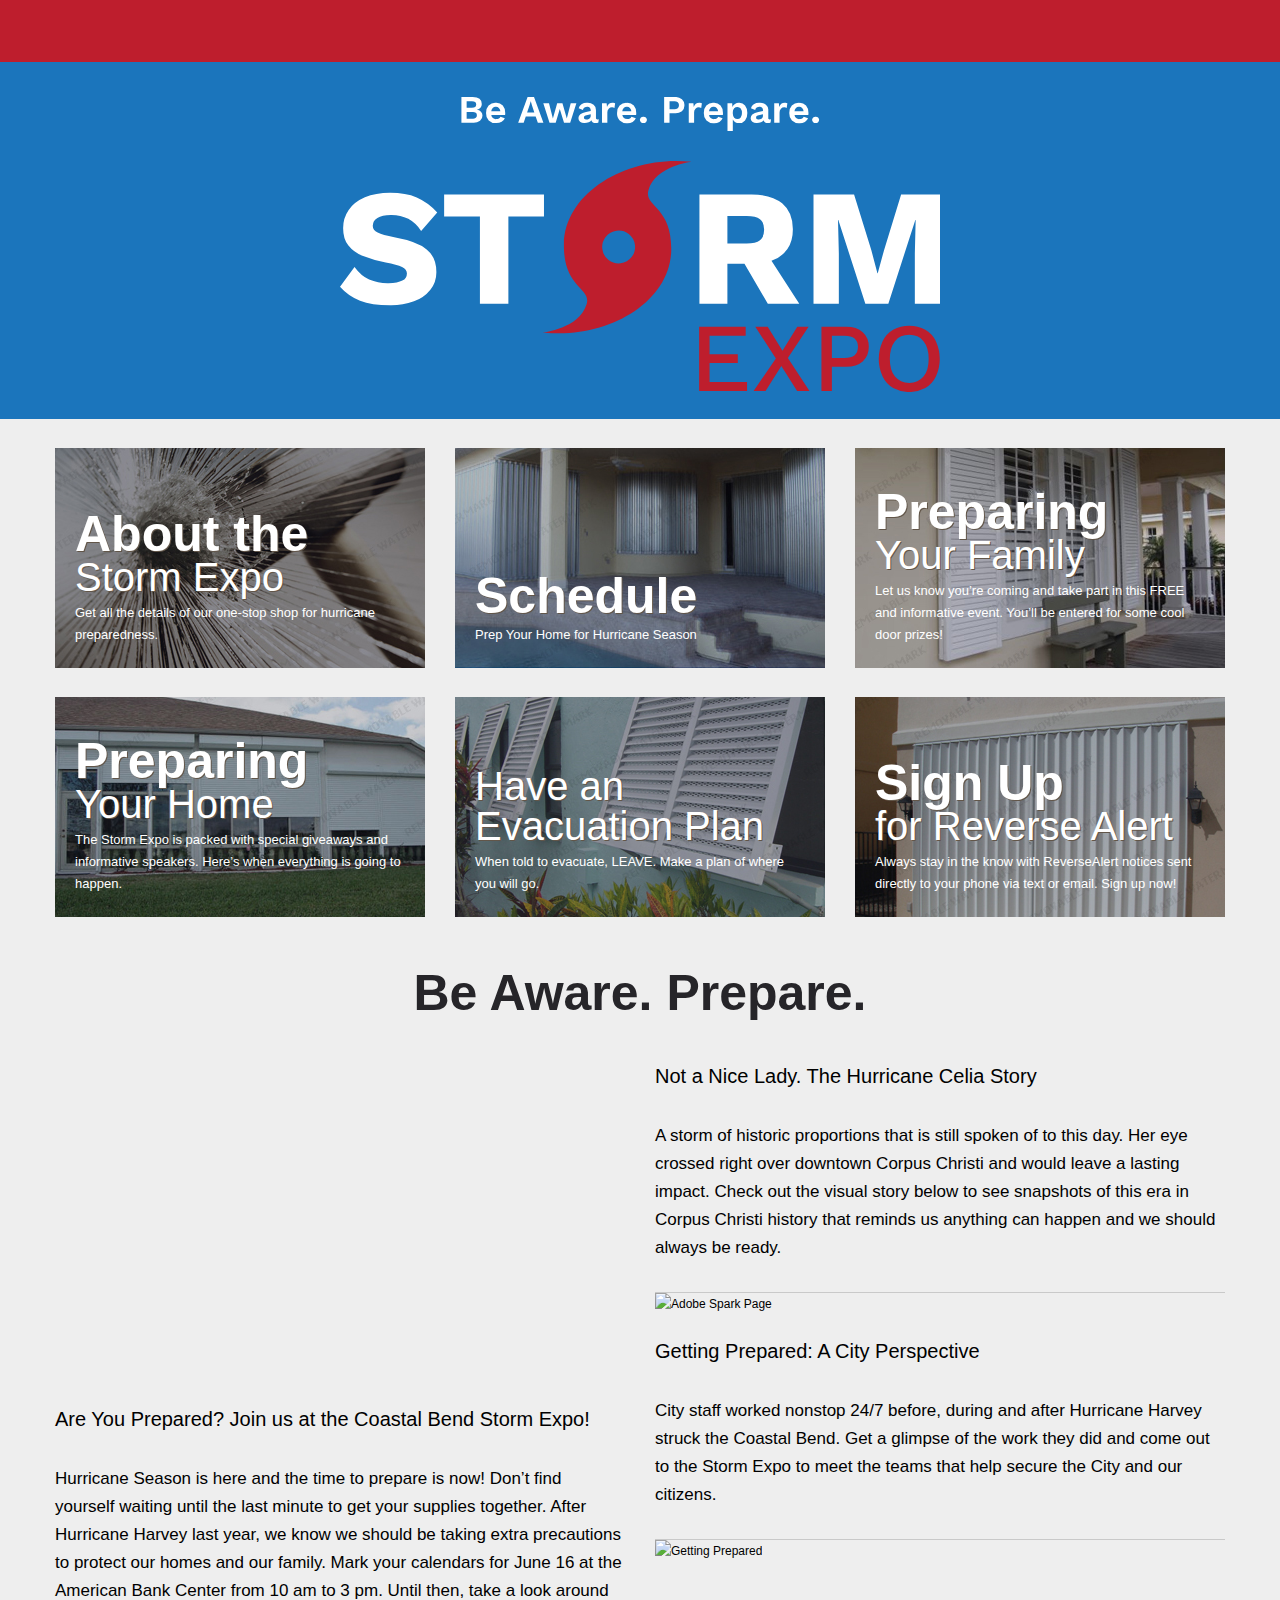
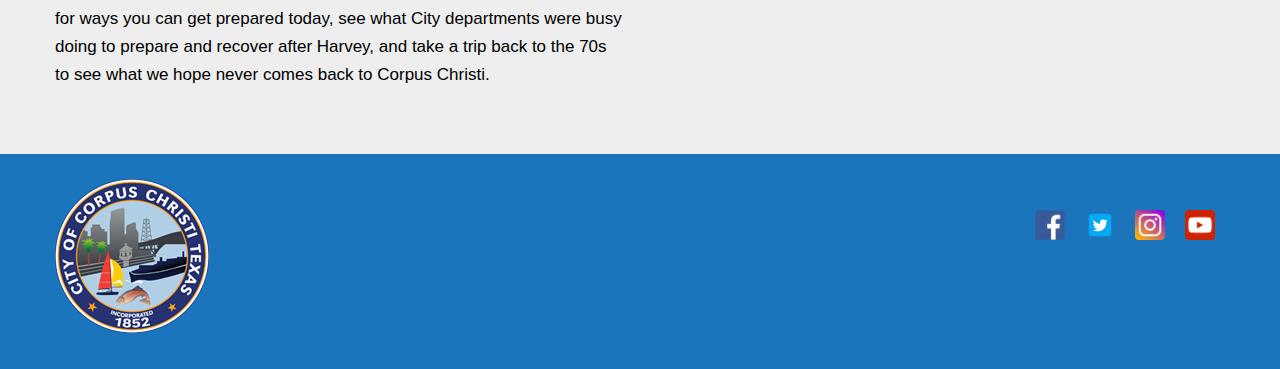
==== commit aa18b99d: "fasdfds" ====
--- a/index.html
+++ b/index.html
@@ -21,8 +21,12 @@
     <script src="jquery.ui.totop.js"></script>
     <script src="tmStickUp.js"></script>
     
-    
-
+    <style type="text/css">
+        .social-icons a {
+            display : inline-block;
+            background: none;
+        }
+    </style>
      <script src="all.js"></script>
     <!--[if lt IE 8]>
         <div style=' clear: both; text-align:center; position: relative;'>
@@ -74,7 +78,7 @@
                     <div class="inside">
                         <div class="title-3">About the <span>Storm Expo </span></div>
                         <div>Get all the details of our one-stop shop for hurricane preparedness.</div>
-                        <a href="about-the-storm-expo.html" class="btn">Read more</a>
+                        <a href="about-the-storm-expo.html" target="_blank" class="btn">Read more</a>
                     </div>
                 </div>
                 <div class="grid_4 box-1 maxheight">
@@ -82,7 +86,7 @@
                     <div class="inside">
                         <div class="title-3">Schedule  <span></span></div>
                         <div>Prep Your Home for Hurricane Season</div>
-                        <a href="schedule.html" class="btn">Read more</a>
+                        <a href="schedule.html" target="_blank" class="btn">Read more</a>
                     </div>
                 </div>
                 <div class="grid_4 box-1 maxheight">
@@ -91,7 +95,7 @@
                         <div class="title-3">Preparing     <span>Your Family</span></div>
                         <!-- Do you have everything you need for this hurricane season? -->
                         <div> Let us know you’re coming and take part in this FREE and informative event. You’ll be entered for some cool door prizes!</div>
-                        <a href="preparing-your-family.html" class="btn">Read more</a>
+                        <a href="preparing-your-family.html"  target="_blank" class="btn">Read more</a>
                     </div>
                 </div>
                 <div class="grid_4 box-1 maxheight">
@@ -99,16 +103,16 @@
                     <div class="inside">
                         <div class="title-3">Preparing <span> Your Home </span></div>
                         <div>The Storm Expo is packed with special giveaways and informative speakers. Here’s when everything is going to happen.</div>
-                        <a href="preparing-your-home.html" class="btn">Read more</a>
+                        <a href="preparing-your-home.html" target="_blank" class="btn">Read more</a>
                     </div>
                 </div>
                 <div class="test"></div>
                 <div class="grid_4 box-1 maxheight">
                     <img src="page-1_img-5.jpg" alt="">
                     <div class="inside">
-                        <div class="title-3"><span>Have an Evacuation Plan?  </span></div>
+                        <div class="title-3"><span>Have an Evacuation Plan  </span></div>
                         <div>When told to evacuate, LEAVE. Make a plan of where you will go.</div>
-                        <a href="where-should-i-evacuate.html" class="btn">Read more</a>
+                        <a href="where-should-i-evacuate.html" target="_blank"  class="btn">Read more</a>
                     </div>
                 </div>
                 <div class="grid_4 box-1 maxheight">
@@ -116,7 +120,7 @@
                     <div class="inside">
                         <div class="title-3">Sign Up <span>for Reverse Alert </span></div>
                         <div>Always stay in the know with ReverseAlert notices sent directly to your phone via text or email. Sign up now!</div>
-                        <a href="https://member.everbridge.net/index/892807736721537#/overview" class="btn">Read more</a>
+                        <a href="https://member.everbridge.net/index/892807736721537#/overview" target="_blank" class="btn">Read more</a>
                     </div>
                 </div>
             </div>
@@ -169,15 +173,12 @@
                             
                         </ul>
                         <ul class="social-icons clearfix">
-                            <a hre<img style="width: 30px; height:  30px;" src="2000px-F_icon.svg.png">
-                            <a hre<img style="width: 30px; height:  30px;" src="twitter-icon.png">
-                            <a hre<img style="width: 30px; height:  30px;" src="instagram-icon.png">
-                            <a hre<img style="width: 30px; height:  30px;" src="youtube-icon.png">
+                            <a href="https://www.facebook.com/citygov/" target="_blank" ><img style="width: 30px; height:  30px;" src="2000px-F_icon.svg.png">
+                            <a href="https://twitter.com/cityofcc"  target="_blank"><img style="width: 30px; height:  30px;" src="twitter-icon.png">
+                            <a href=""  target="_blank"><img style="width: 30px; height:  30px;" src="instagram-icon.png">
+                            <a href="https://www.youtube.com/user/CCTVCorpusChristi" target="_blank"><img style="width: 30px; height:  30px;" src="youtube-icon.png">
 
-                            <!-- <img src="facebook-icon.png"> -->
-                         <!--    <li><a class="facebook" href="#"><i class="fa fa-facebook"></i></a></li>
-                            <li><a class="twitter" href="#"><i class="fa fa-twitter"></i></a></li>
-                            <li><a class="rss" href="#"><i class="fa fa-rss"></i></a></li> -->
+
                         </ul>
                     </div>
                     <div class="fleft">
@@ -189,4 +190,4 @@
         </div>
     </footer>
 
-</html>+</html>
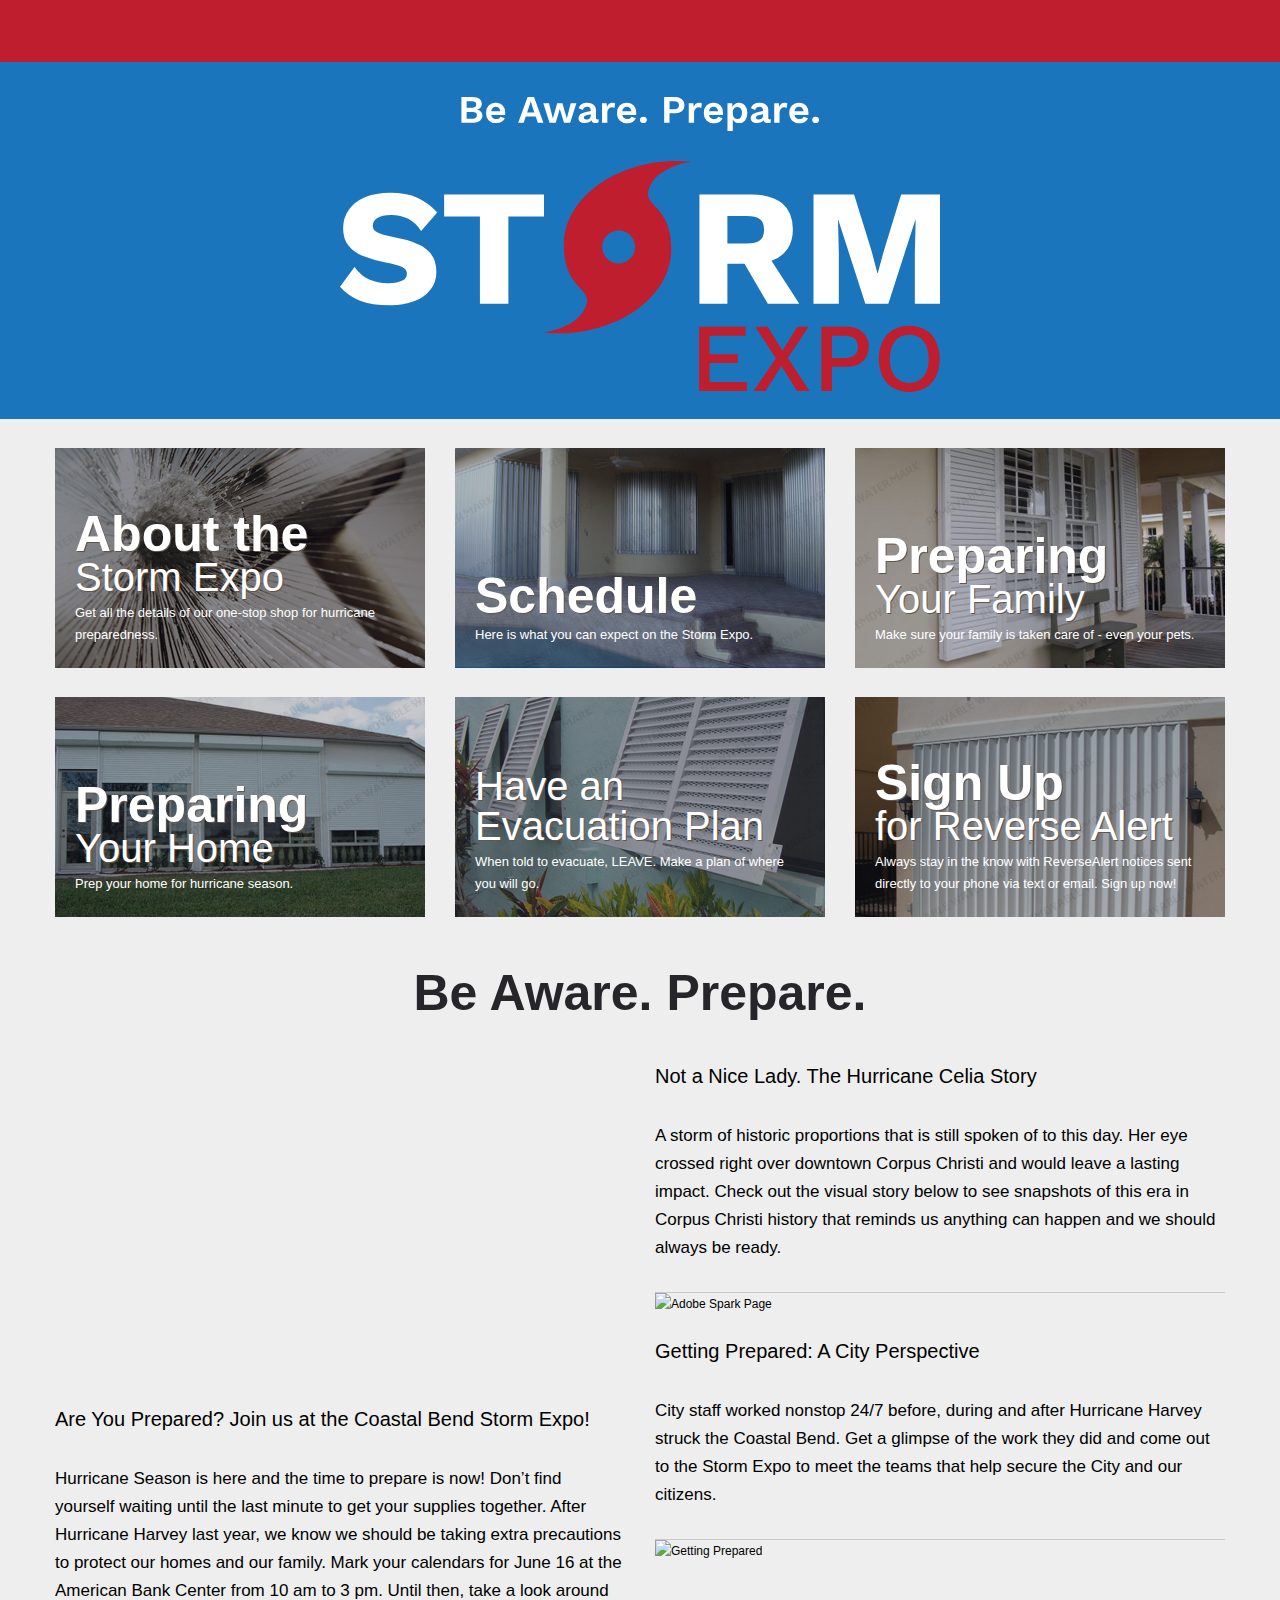
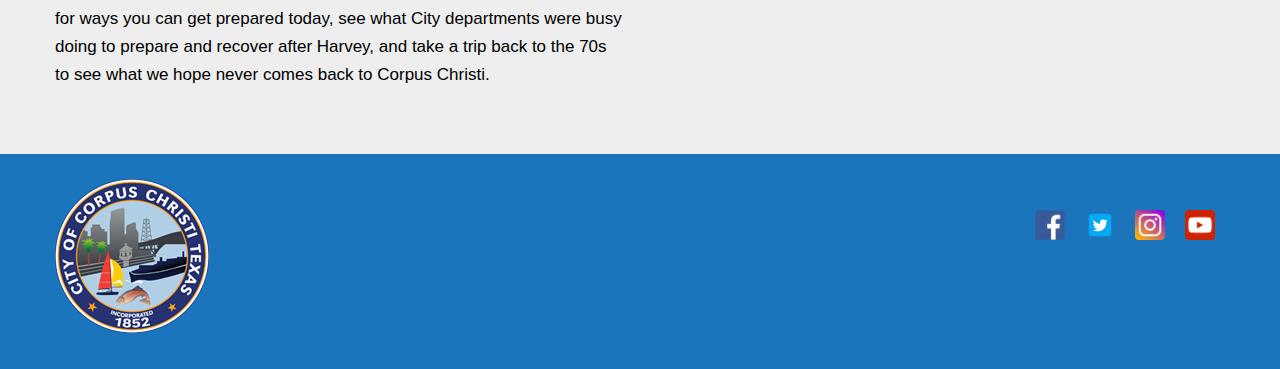
==== commit 57918034: "june 04" ====
--- a/index.html
+++ b/index.html
@@ -85,7 +85,7 @@
                     <img src="page-1_img-2.jpg" alt="">
                     <div class="inside">
                         <div class="title-3">Schedule  <span></span></div>
-                        <div>Prep Your Home for Hurricane Season</div>
+                        <div>Here is what you can expect on the Storm Expo.</div>
                         <a href="schedule.html" target="_blank" class="btn">Read more</a>
                     </div>
                 </div>
@@ -94,7 +94,7 @@
                     <div class="inside">
                         <div class="title-3">Preparing     <span>Your Family</span></div>
                         <!-- Do you have everything you need for this hurricane season? -->
-                        <div> Let us know you’re coming and take part in this FREE and informative event. You’ll be entered for some cool door prizes!</div>
+                        <div> Make sure your family is taken care of - even your pets. </div>
                         <a href="preparing-your-family.html"  target="_blank" class="btn">Read more</a>
                     </div>
                 </div>
@@ -102,7 +102,7 @@
                     <img src="page-1_img-4.jpg" alt="">
                     <div class="inside">
                         <div class="title-3">Preparing <span> Your Home </span></div>
-                        <div>The Storm Expo is packed with special giveaways and informative speakers. Here’s when everything is going to happen.</div>
+                        <div>Prep your home for hurricane season.</div>
                         <a href="preparing-your-home.html" target="_blank" class="btn">Read more</a>
                     </div>
                 </div>
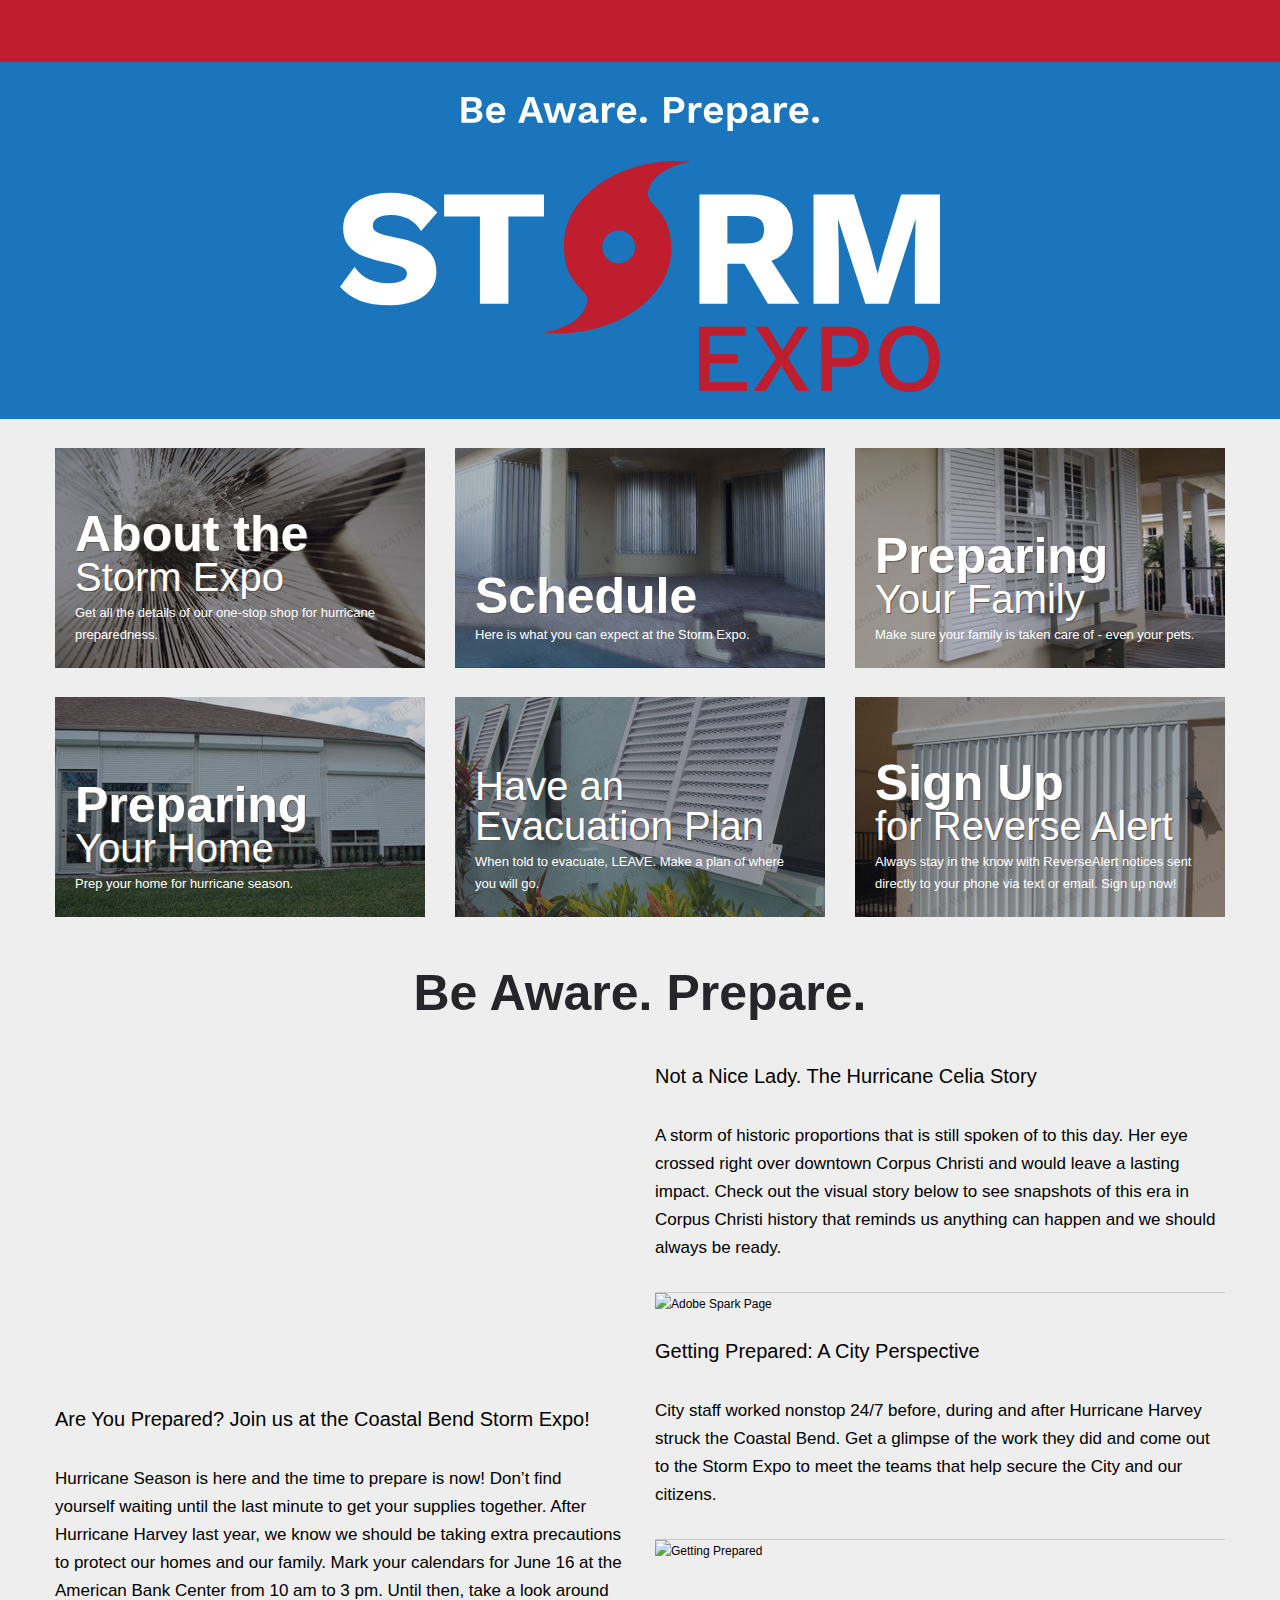
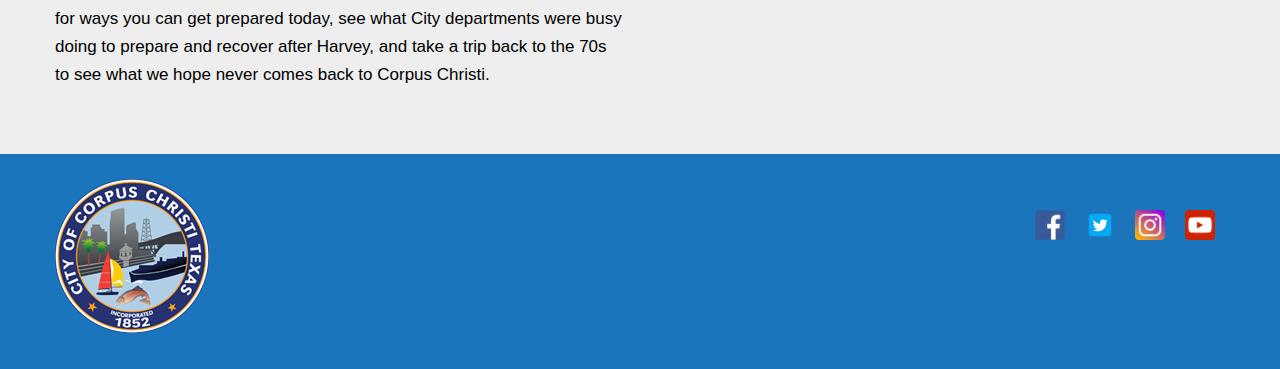
==== commit 6283b375: "added content" ====
--- a/index.html
+++ b/index.html
@@ -85,7 +85,7 @@
                     <img src="page-1_img-2.jpg" alt="">
                     <div class="inside">
                         <div class="title-3">Schedule  <span></span></div>
-                        <div>Here is what you can expect on the Storm Expo.</div>
+                        <div>Here is what you can expect at the Storm Expo.</div>
                         <a href="schedule.html" target="_blank" class="btn">Read more</a>
                     </div>
                 </div>
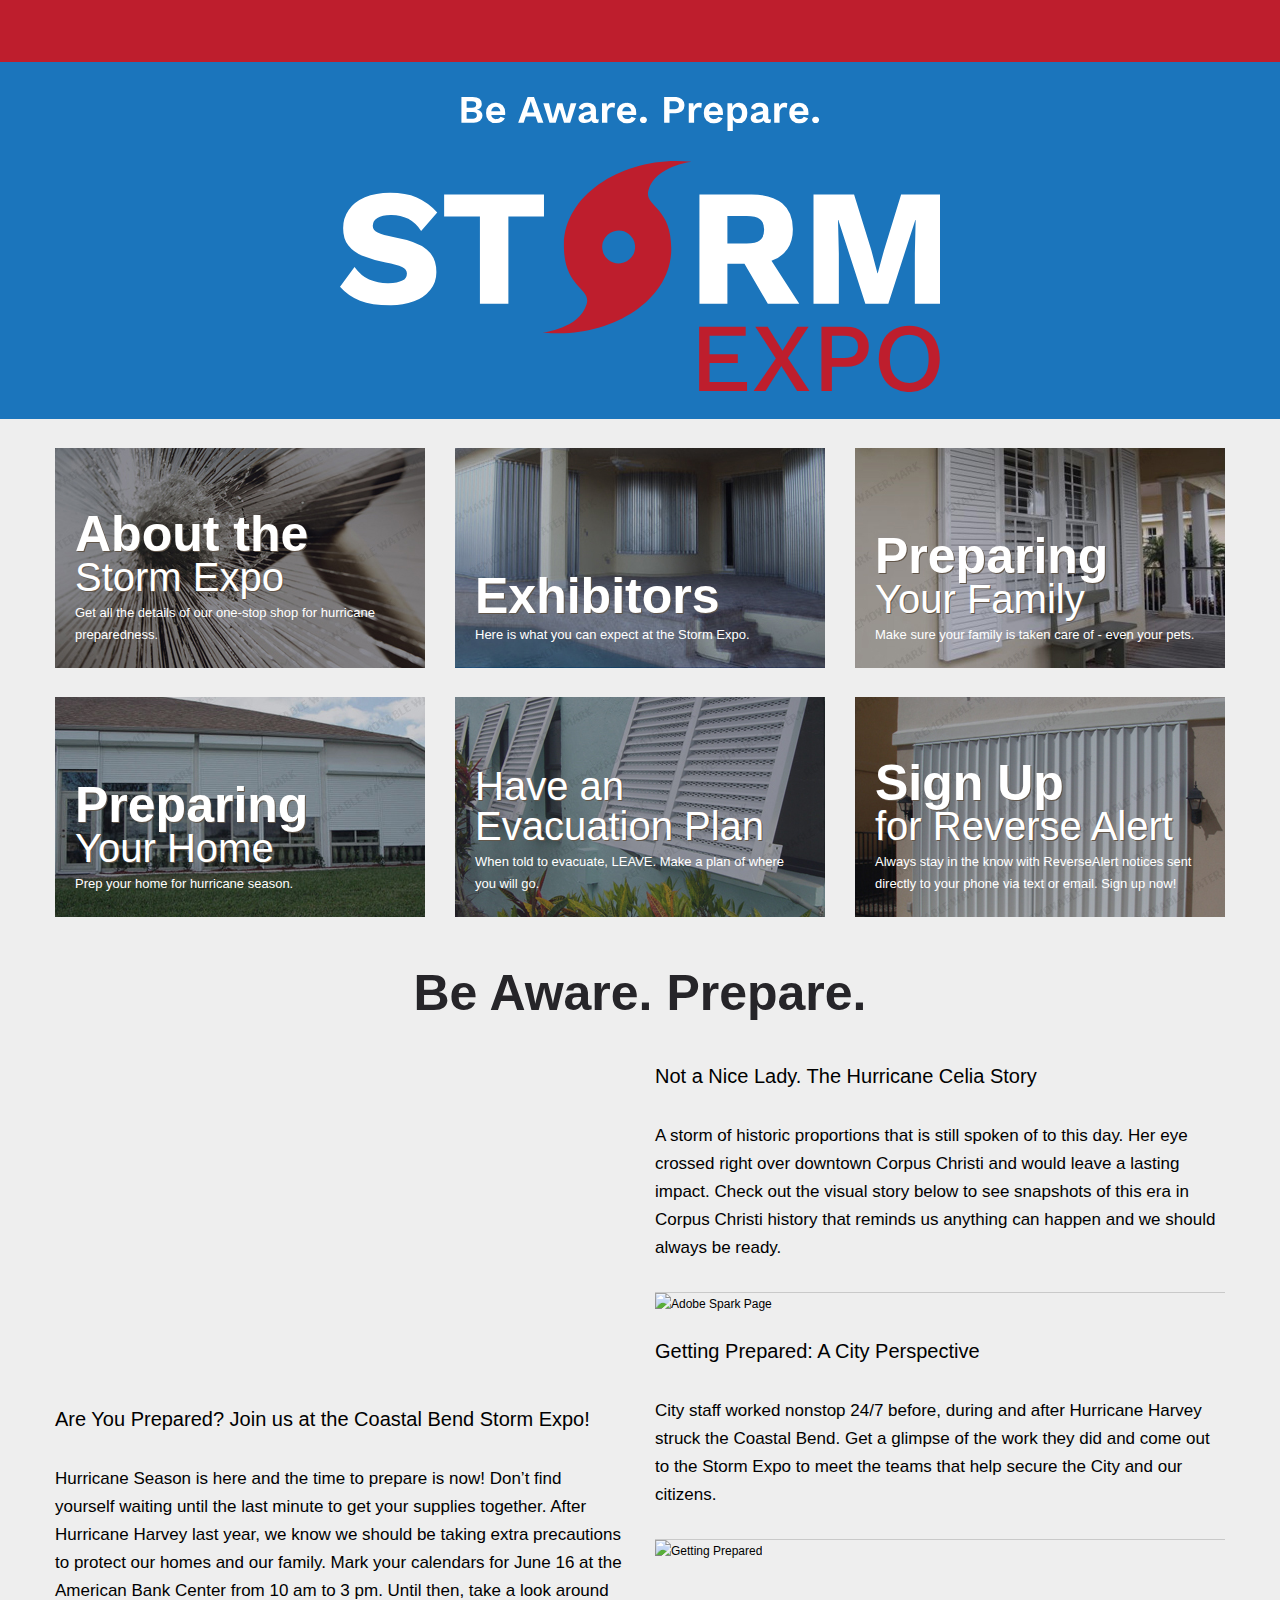
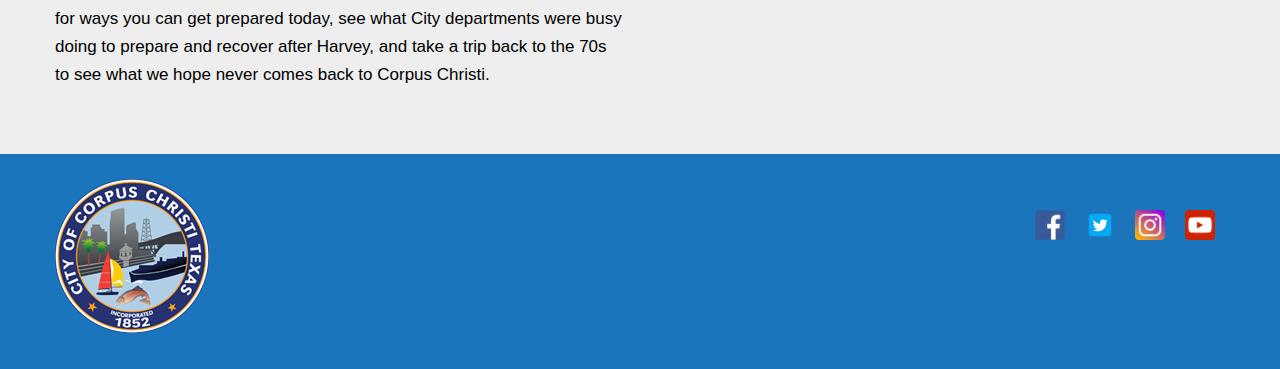
==== commit 157e56e5: "added content" ====
--- a/index.html
+++ b/index.html
@@ -84,9 +84,9 @@
                 <div class="grid_4 box-1 maxheight">
                     <img src="page-1_img-2.jpg" alt="">
                     <div class="inside">
-                        <div class="title-3">Schedule  <span></span></div>
+                        <div class="title-3">Exhibitors  <span></span></div>
                         <div>Here is what you can expect at the Storm Expo.</div>
-                        <a href="schedule.html" target="_blank" class="btn">Read more</a>
+                        <a href="exhibitors.html" target="_blank" class="btn">Read more</a>
                     </div>
                 </div>
                 <div class="grid_4 box-1 maxheight">
@@ -176,13 +176,13 @@
                             <a href="https://www.facebook.com/citygov/" target="_blank" ><img style="width: 30px; height:  30px;" src="2000px-F_icon.svg.png">
                             <a href="https://twitter.com/cityofcc"  target="_blank"><img style="width: 30px; height:  30px;" src="twitter-icon.png">
                             <a href=""  target="_blank"><img style="width: 30px; height:  30px;" src="instagram-icon.png">
-                            <a href="https://www.youtube.com/user/CCTVCorpusChristi" target="_blank"><img style="width: 30px; height:  30px;" src="youtube-icon.png">
+                            <a href="https://www.youtube.com/user/CCTVCorpusChristi" target="_blank"><img style="width: 30px; height:  30px;" src="youtube-icon.png"></a>
 
 
                         </ul>
                     </div>
                     <div class="fleft">
-                        <div class="footerlogo"></div>
+                    <a href="http://www.cctexas.com/" target="_blank">    <div class="footerlogo"></div></a>
                     </div>
                 </div>
             </div>
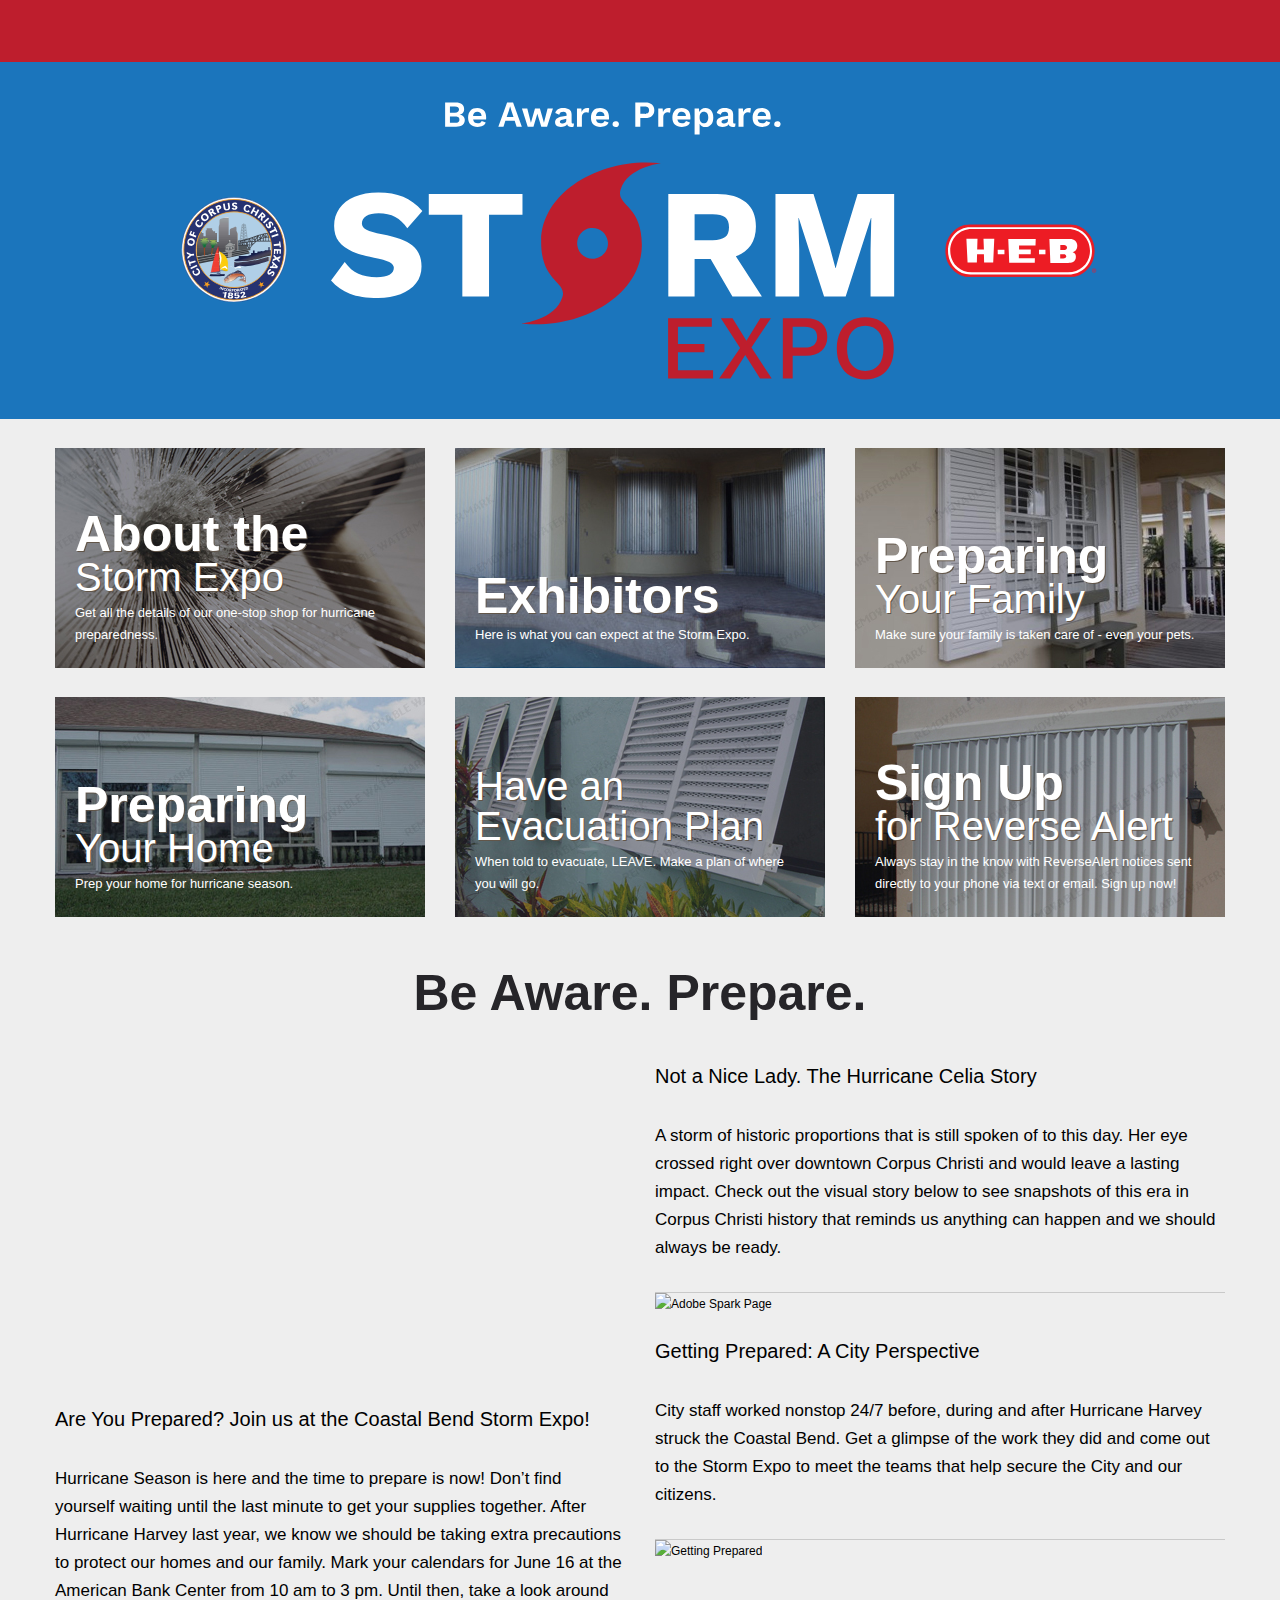
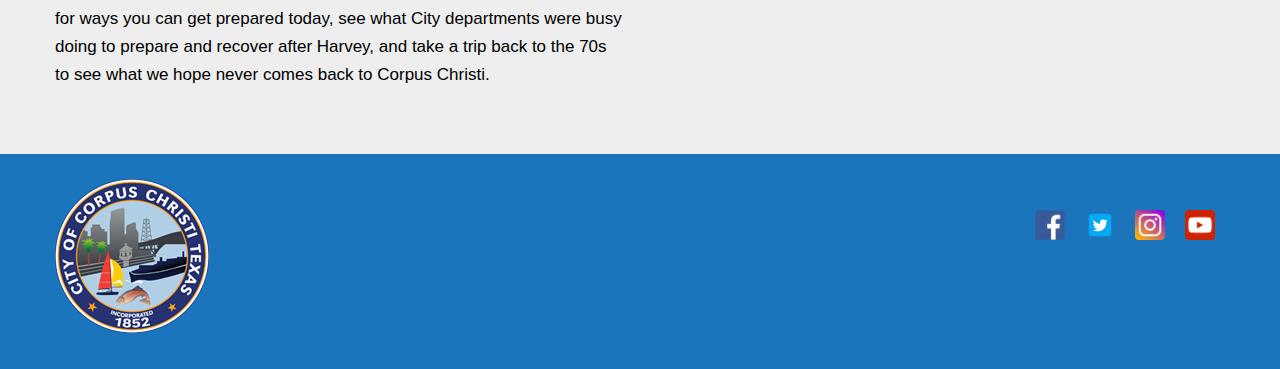
==== commit 55f2f3bb: "added new logo and heb sponser logo" ====
--- a/index.html
+++ b/index.html
@@ -63,11 +63,20 @@
                 </div>
             </div>
         </div>
-        <div class="h-bot">
-
-               <div style="  max-width: 600px; margin: auto; margin-top: -72px;">
-                <a href="/"><img src="svglogo.svg" alt="Image description." /></a>
-            </div>
+        <div class="h-bot" >
+
+<!-- <div style="display: inline-grid; float:  left; position:  absolute;">
+    <img src="heb.png">
+    <img src="footer-logo.png">
+</div> -->
+               <div style="/* max-width: 600px; */margin: auto;margin-top: -92px;">
+                <a href="/"><img src="svglogo.svg" style="max-width: 1000px;" alt="Image description." /></a>
+                   
+                   
+            </div>
+
+
+                
                 </header>
     <!--=======content================================-->
     <section class="content">
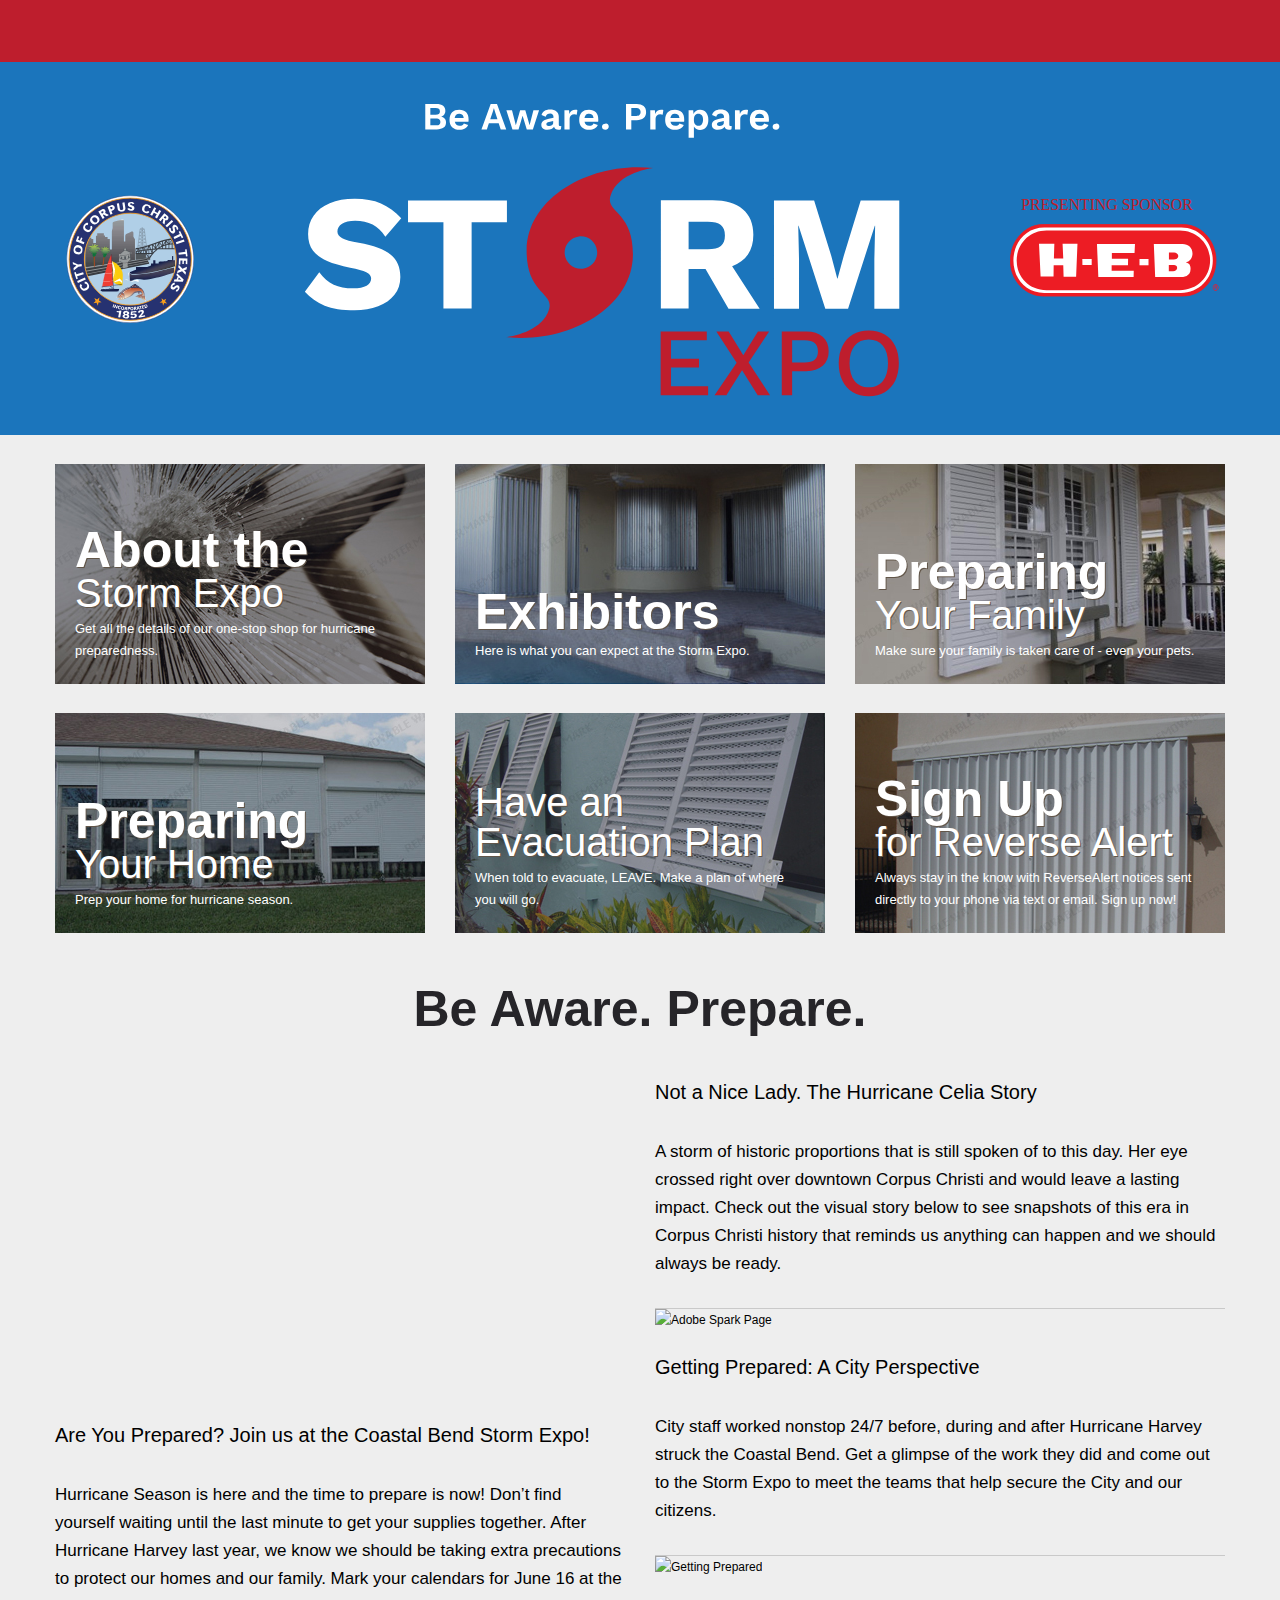
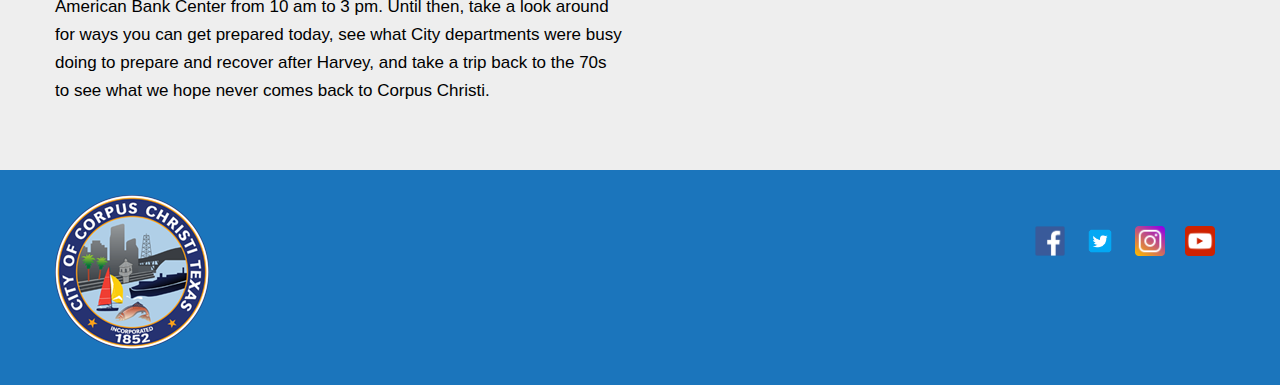
==== commit 3fa44ac1: "adjusted logo" ====
--- a/index.html
+++ b/index.html
@@ -70,7 +70,7 @@
     <img src="footer-logo.png">
 </div> -->
                <div style="/* max-width: 600px; */margin: auto;margin-top: -92px;">
-                <a href="/"><img src="svglogo.svg" style="max-width: 1000px;" alt="Image description." /></a>
+                <a href="/"><img src="svglogo.svg" style="max-width: 1219px;" alt="Image description." /></a>
                    
                    
             </div>
--- a/style.css
+++ b/style.css
@@ -277,7 +277,7 @@
   .transition: all .4s ease;
 }
 .h-bot {
-  height: 100px;
+  height: 116px;
   text-align: center;
    padding-top: 107px; 
    padding-bottom: 150px; 
